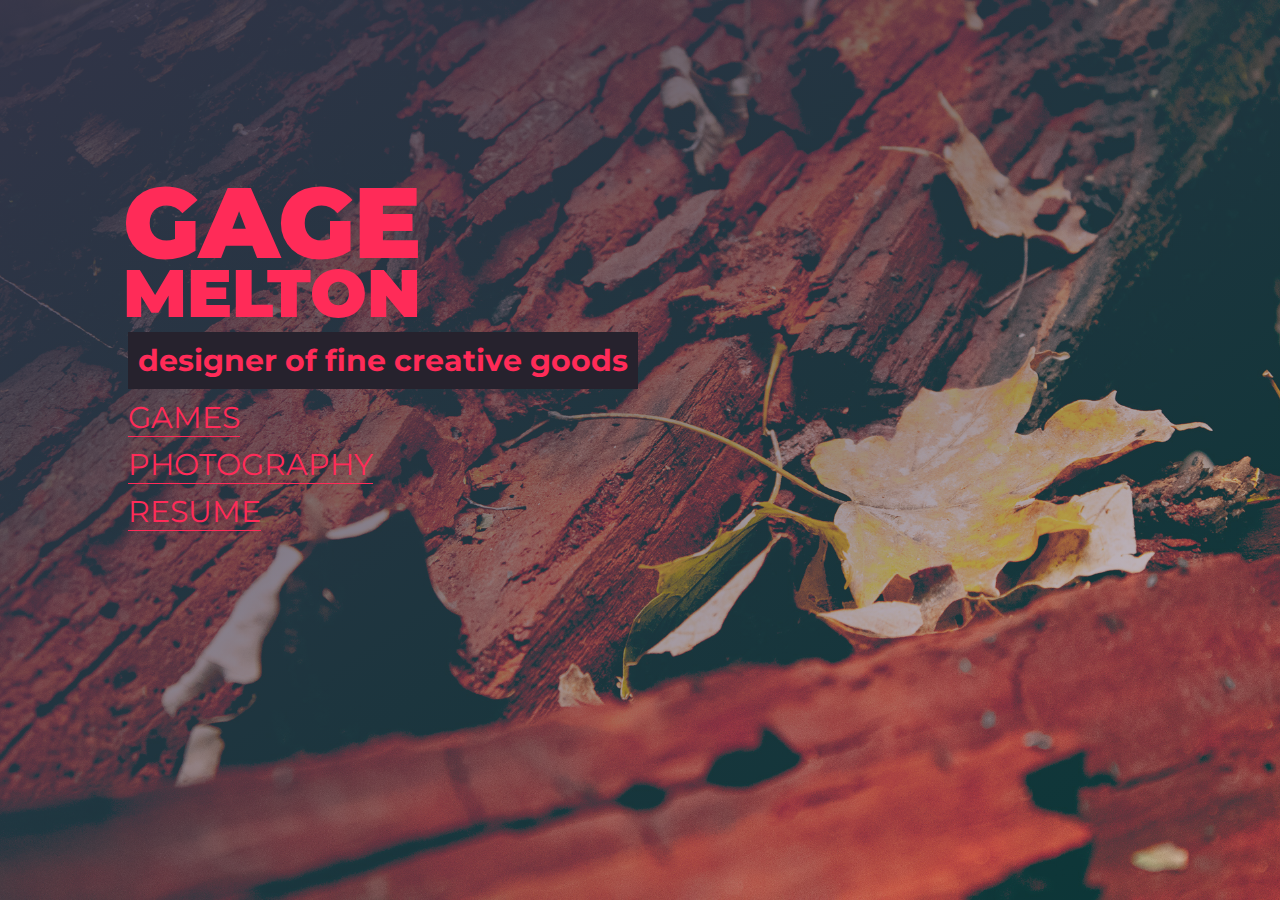
==== index.html @ 1f8d502d "Random background images" ====
<html lang="en">
<head>
  <meta charset="UTF-8">
  <meta name="viewport" content="width=device-width, initial-scale=1, shrink-to-fit=no">

  <title>Gage Melton</title>

  <link rel="stylesheet" href="https://stackpath.bootstrapcdn.com/bootstrap/4.1.3/css/bootstrap.min.css" integrity="sha384-MCw98/SFnGE8fJT3GXwEOngsV7Zt27NXFoaoApmYm81iuXoPkFOJwJ8ERdknLPMO" crossorigin="anonymous">
  <script src="https://code.jquery.com/jquery-3.3.1.slim.min.js" integrity="sha384-q8i/X+965DzO0rT7abK41JStQIAqVgRVzpbzo5smXKp4YfRvH+8abtTE1Pi6jizo" crossorigin="anonymous"></script>
<script src="https://cdnjs.cloudflare.com/ajax/libs/popper.js/1.14.3/umd/popper.min.js" integrity="sha384-ZMP7rVo3mIykV+2+9J3UJ46jBk0WLaUAdn689aCwoqbBJiSnjAK/l8WvCWPIPm49" crossorigin="anonymous"></script>
<script src="https://stackpath.bootstrapcdn.com/bootstrap/4.1.3/js/bootstrap.min.js" integrity="sha384-ChfqqxuZUCnJSK3+MXmPNIyE6ZbWh2IMqE241rYiqJxyMiZ6OW/JmZQ5stwEULTy" crossorigin="anonymous"></script>
<script src="js/main.js"></script>

  <link href="https://fonts.googleapis.com/css?family=Montserrat:300,400,900" rel="stylesheet">
  <link href="https://fonts.googleapis.com/css?family=Cormorant+Garamond:300,400" rel="stylesheet">

  <link rel="stylesheet" href="css/base.css" />
</head>

<body>
  <header>
    <div class="name">
      <div class="first">
        <h1>GAGE</h1>
      </div>
      <div class="last">
        <h1>MELTON</h1>
      </div>
    </div>
    <div class="description">
      <h2>designer of fine creative goods</h2>
    </div>
    <div class="links">
      <div class="link"><a href="https://indiegage.itch.io/" target="_blank">GAMES</a></div>
      <div class="link"><a href="https://www.flickr.com/photos/gagemelton/" target="_blank">PHOTOGRAPHY</a></div>
      <div class="link"><a href="https://www.linkedin.com/in/gage-melton/" target="_blank">RESUME</a></div>
    </div>
  </header>
</body>


</html>
---- css/base.css ----
*, *::before, *::after,
a, a:link, a:hover, a:visited p,
h1, h2, h3, h4, .row, .col {
  margin: 0;
  padding: 0;
  box-sizing: inherit;
}

h1 {
  font-weight: 900;
  line-height: 0.85;
}

html {
  background-color: #fffcf5;
  font-size: 10px;
}

body {
  box-sizing: border-box;
  font-family: "Montserrat", sans-serif;
  font-weight: 400;
  height: 100vh;
  background-color: #26222d;
  color: #ff2b58;
  background-image: linear-gradient(to right bottom, rgba(53, 52, 73, 0.95), rgba(66, 84, 107, 0.15)), url(../images/header5.jpg);
  background-size: cover;
  background-position: top;
}

header {
  padding-left: 10vw;
  padding-top: 20vh;
}
header .name {
  padding-bottom: 1rem;
  margin-left: -0.5rem;
  font-weight: 900;
  line-height: 0.8;
}
header .name .first h1 {
  font-size: 10rem;
  letter-spacing: -0.1rem;
}
header .name .last h1 {
  font-size: 6.7rem;
  letter-spacing: -0.02rem;
}
header .description {
  position: relative;
  display: inline-block;
  padding: 1rem;
  font-weight: 300;
  font-size: 2rem;
  background-color: #26222d;
}
header .links {
  font-size: 3rem;
}
header .links .link {
  padding-top: 1rem;
}
header .links .link a {
  transition: 0.25s;
  text-decoration: none;
  color: #ff2b58;
  border-bottom: 1px solid #ff2b58;
}
header .links .link a:hover {
  background-color: #ff2b58;
  color: #26222d;
  padding: 1rem;
}

/*# sourceMappingURL=base.css.map */
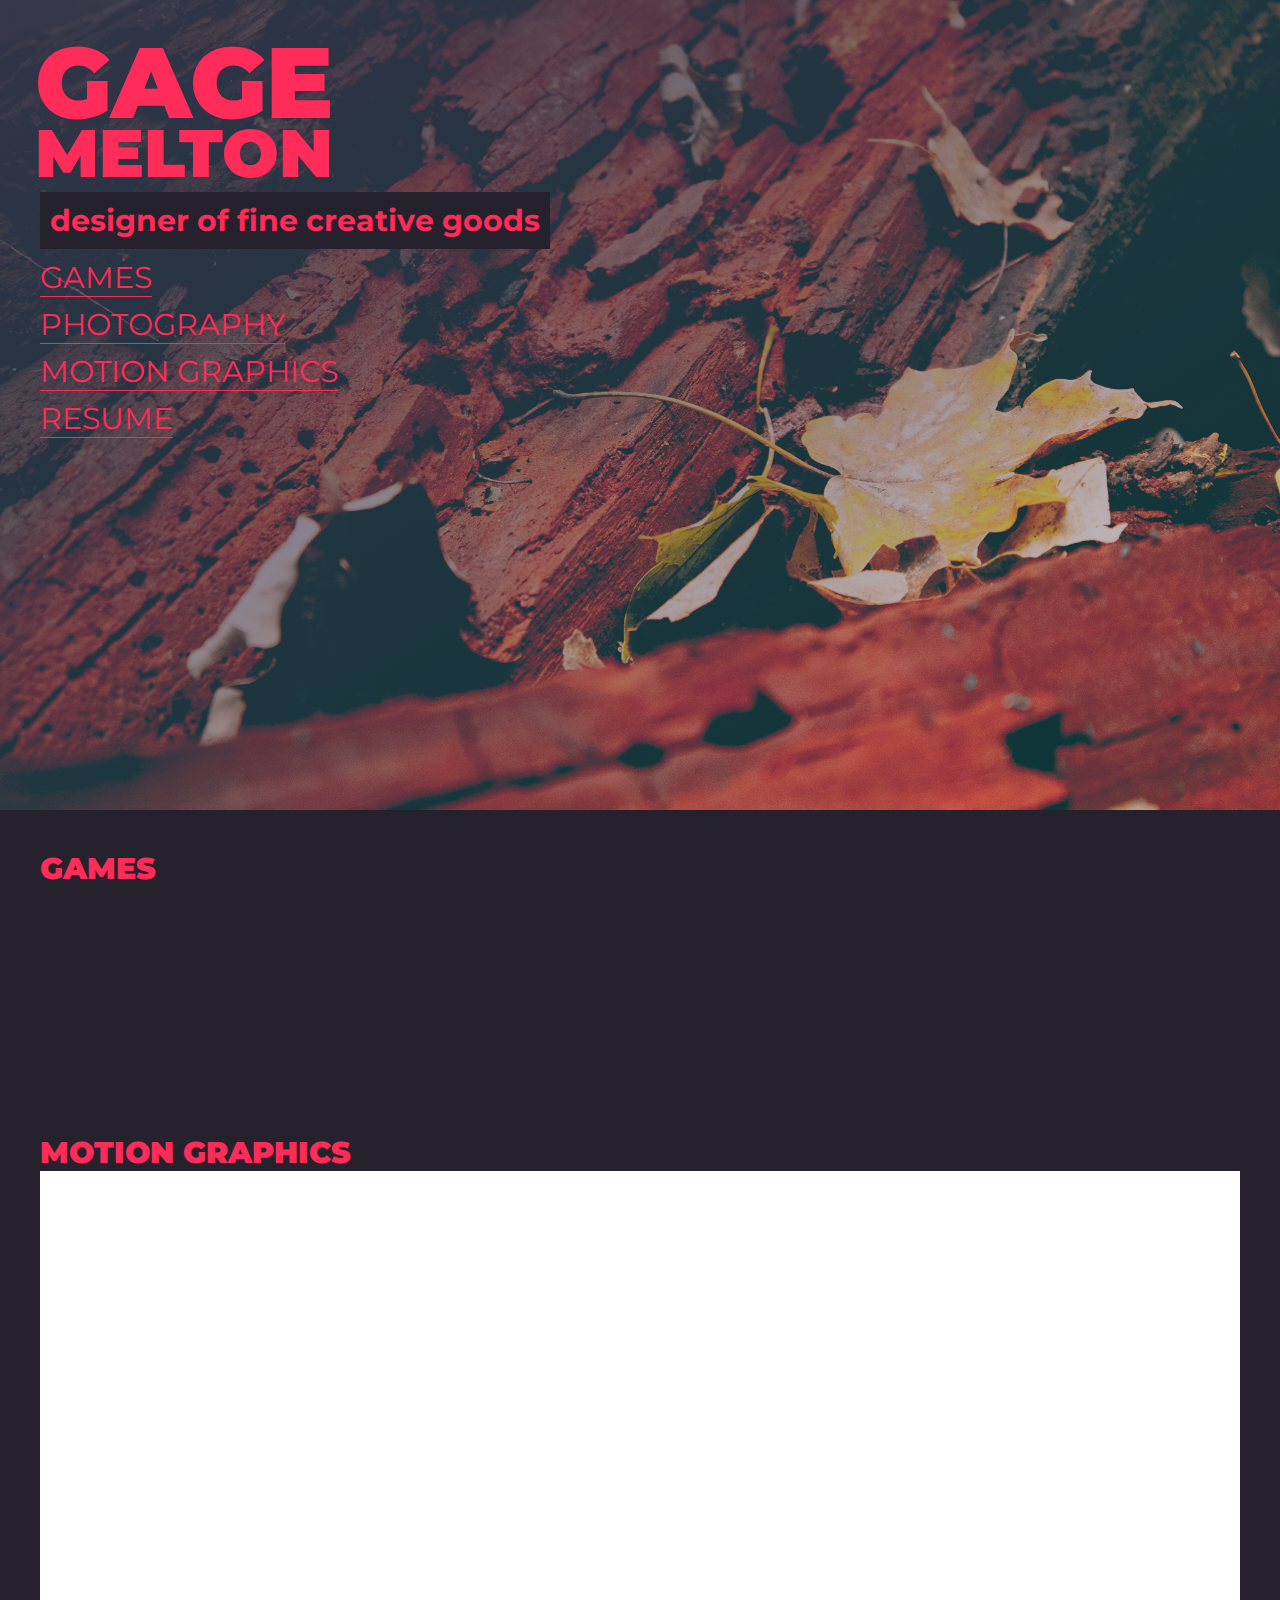
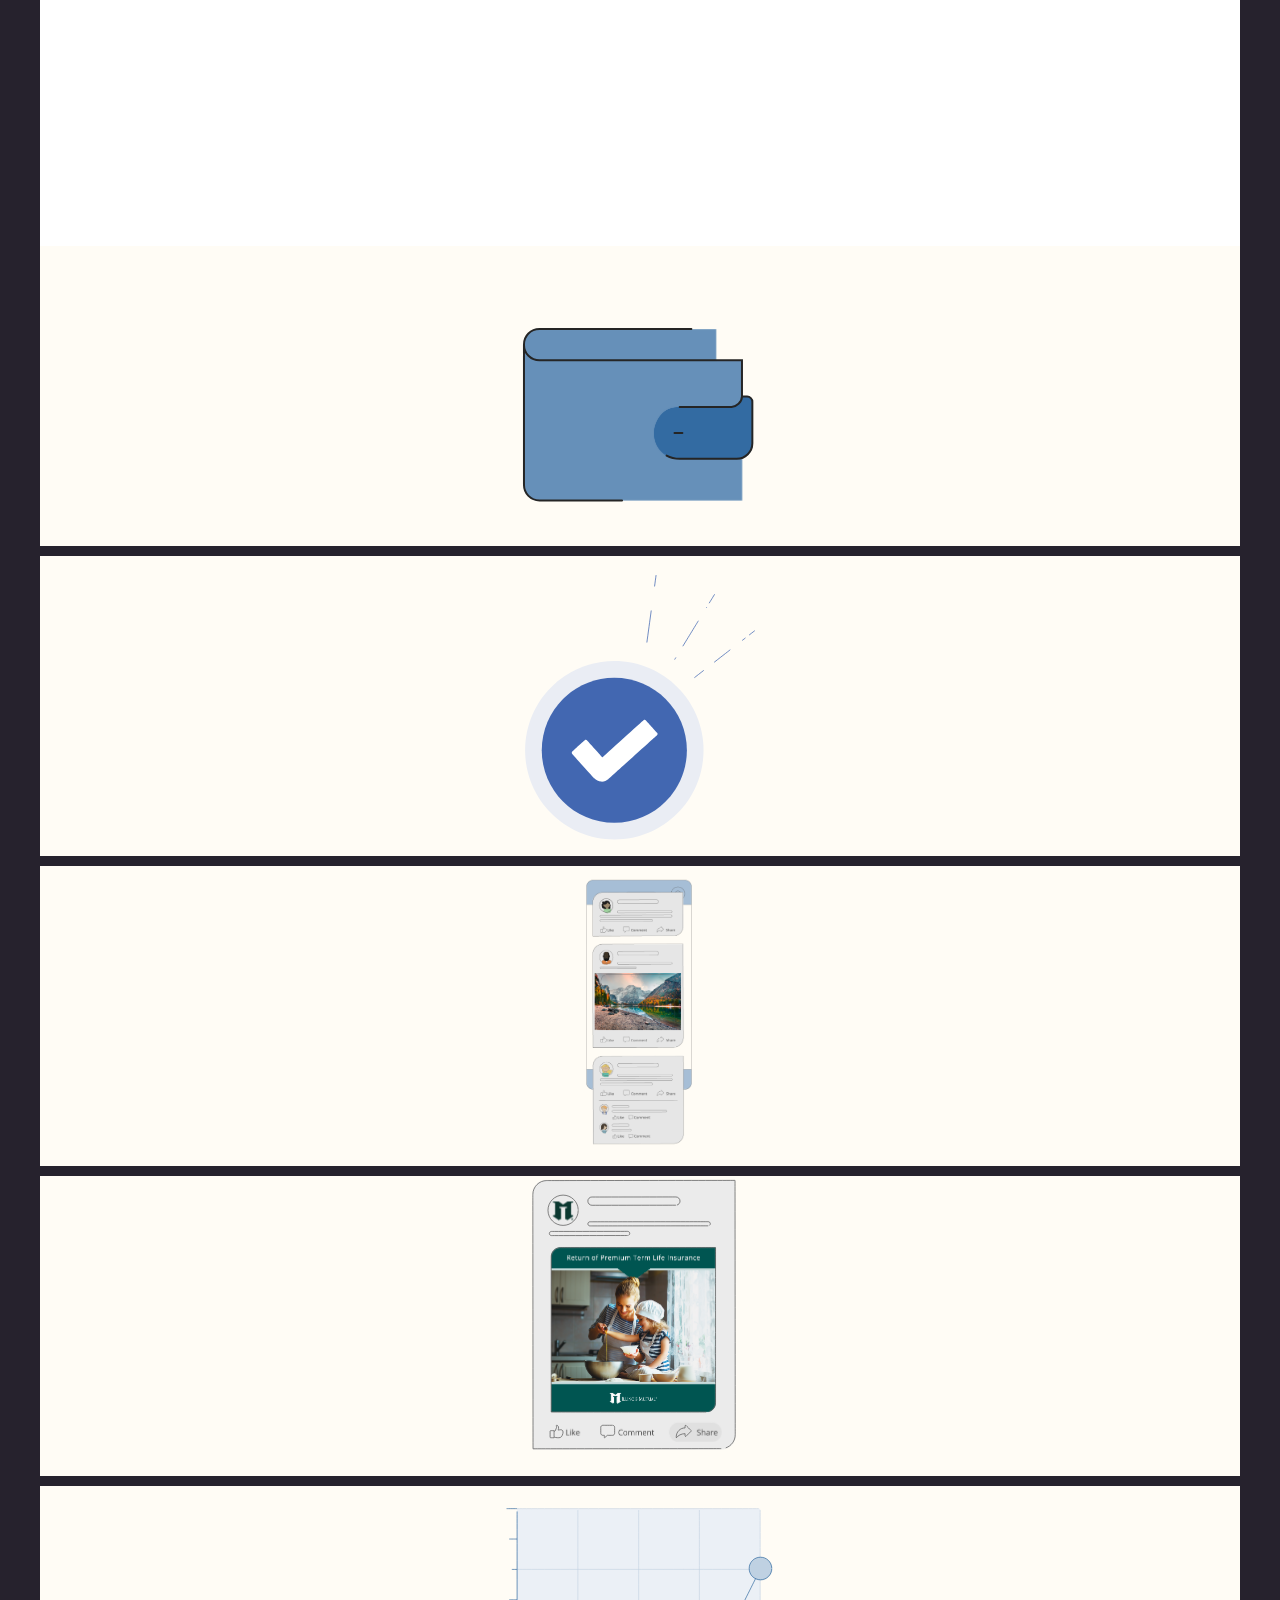
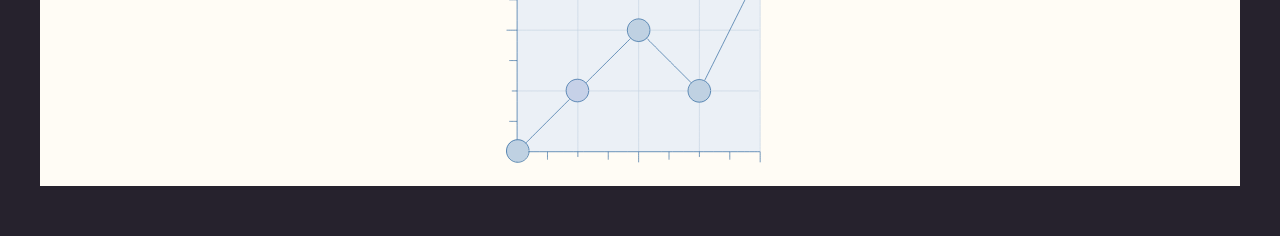
==== commit c324b2dc: "Adding new page sections" ====
--- a/index.html
+++ b/index.html
@@ -7,18 +7,22 @@
 
   <link rel="stylesheet" href="https://stackpath.bootstrapcdn.com/bootstrap/4.1.3/css/bootstrap.min.css" integrity="sha384-MCw98/SFnGE8fJT3GXwEOngsV7Zt27NXFoaoApmYm81iuXoPkFOJwJ8ERdknLPMO" crossorigin="anonymous">
   <script src="https://code.jquery.com/jquery-3.3.1.slim.min.js" integrity="sha384-q8i/X+965DzO0rT7abK41JStQIAqVgRVzpbzo5smXKp4YfRvH+8abtTE1Pi6jizo" crossorigin="anonymous"></script>
-<script src="https://cdnjs.cloudflare.com/ajax/libs/popper.js/1.14.3/umd/popper.min.js" integrity="sha384-ZMP7rVo3mIykV+2+9J3UJ46jBk0WLaUAdn689aCwoqbBJiSnjAK/l8WvCWPIPm49" crossorigin="anonymous"></script>
-<script src="https://stackpath.bootstrapcdn.com/bootstrap/4.1.3/js/bootstrap.min.js" integrity="sha384-ChfqqxuZUCnJSK3+MXmPNIyE6ZbWh2IMqE241rYiqJxyMiZ6OW/JmZQ5stwEULTy" crossorigin="anonymous"></script>
-<script src="js/main.js"></script>
+  <script src="https://cdnjs.cloudflare.com/ajax/libs/popper.js/1.14.3/umd/popper.min.js" integrity="sha384-ZMP7rVo3mIykV+2+9J3UJ46jBk0WLaUAdn689aCwoqbBJiSnjAK/l8WvCWPIPm49" crossorigin="anonymous"></script>
+  <script src="https://stackpath.bootstrapcdn.com/bootstrap/4.1.3/js/bootstrap.min.js" integrity="sha384-ChfqqxuZUCnJSK3+MXmPNIyE6ZbWh2IMqE241rYiqJxyMiZ6OW/JmZQ5stwEULTy" crossorigin="anonymous"></script>
+
+  <script src="js/lottie.min.js"></script>
+  <script src="js/main.js"></script>
 
   <link href="https://fonts.googleapis.com/css?family=Montserrat:300,400,900" rel="stylesheet">
   <link href="https://fonts.googleapis.com/css?family=Cormorant+Garamond:300,400" rel="stylesheet">
 
-  <link rel="stylesheet" href="css/base.css" />
+  <!-- <link rel="stylesheet" href="css/base.css" /> -->
+  <link rel="stylesheet" href="css/main.css" />
 </head>
 
 <body>
-  <header>
+  <!-- HEADER NAV -->
+  <header id="header" class="u-pad-section">
     <div class="name">
       <div class="first">
         <h1>GAGE</h1>
@@ -30,12 +34,46 @@
     <div class="description">
       <h2>designer of fine creative goods</h2>
     </div>
-    <div class="links">
-      <div class="link"><a href="https://indiegage.itch.io/" target="_blank">GAMES</a></div>
-      <div class="link"><a href="https://www.flickr.com/photos/gagemelton/" target="_blank">PHOTOGRAPHY</a></div>
-      <div class="link"><a href="https://www.linkedin.com/in/gage-melton/" target="_blank">RESUME</a></div>
+    <div class="g-nav">
+      <div class="g-nav--link"><a href="https://indiegage.itch.io/" target="_blank">GAMES</a></div>
+      <div class="g-nav--link"><a href="https://www.flickr.com/photos/gagemelton/" target="_blank">PHOTOGRAPHY</a></div>
+      <div class="g-nav--link"><a href="#graphics">Motion Graphics</a></div>
+      <div class="g-nav--link"><a href="https://www.linkedin.com/in/gage-melton/" target="_blank">RESUME</a></div>
     </div>
   </header>
+
+  <div class="u-pad-section games">
+    <div id="graphics col-xs-12" class="section-header">Games</div>
+    <div class="row">
+      <div class="game">
+        <iframe frameborder="0" src="https://itch.io/embed/83205" width="552" height="167"></iframe>
+      </div>
+    </div>
+  </div>
+
+  <div class="u-pad-section graphics">
+    <div id="graphics col-xs-12" class="section-header">Motion Graphics</div>
+    <div class="row">
+      <div class="col-xs-12 col-md-3 graphics--items video-confetti">
+        <video loop autoplay style="width:100%"><source src="images/confetti.mp4" type="video/mp4"></video>
+      </div>
+      <div class="col-xs-12 col-md-3 graphics--items">
+        <div class="lottieAnim" id="walletAnim"></div>
+      </div>
+      <div class="col-xs-12 col-md-3 graphics--items">
+        <div class="lottieAnim" id="verifiedAnim"></div>
+      </div>
+      <div class="col-xs-12 col-md-3 graphics--items">
+        <div class="lottieAnim" id="scrollingAnim"></div>
+      </div>
+      <div class="col-xs-12 col-md-3 graphics--items">
+        <div class="lottieAnim" id="shareAnim"></div>
+      </div>
+      <div class="col-xs-12 col-md-3 graphics--items">
+        <div class="lottieAnim" id="graphAnim"></div>
+      </div>
+    </div>
+  </div>
 </body>
 
 
--- a/css/base.css
+++ b/css/base.css
@@ -54,19 +54,19 @@
   font-size: 2rem;
   background-color: #26222d;
 }
-header .links {
+header .nav {
   font-size: 3rem;
 }
-header .links .link {
+header .nav .link {
   padding-top: 1rem;
 }
-header .links .link a {
+header .nav .link a {
   transition: 0.25s;
   text-decoration: none;
   color: #ff2b58;
   border-bottom: 1px solid #ff2b58;
 }
-header .links .link a:hover {
+header .nav .link a:hover {
   background-color: #ff2b58;
   color: #26222d;
   padding: 1rem;
--- a/css/main.css
+++ b/css/main.css
@@ -0,0 +1,74 @@
+.u-pad-section {
+  padding: 4rem; }
+
+*, *::before, *::after,
+a, a:link, a:hover, a:visited p,
+h1, h2, h3, h4, .row, .col {
+  margin: 0;
+  padding: 0;
+  box-sizing: inherit; }
+
+h1 {
+  font-weight: 900;
+  line-height: 0.85; }
+
+html {
+  font-size: 10px; }
+
+body {
+  box-sizing: border-box;
+  font-family: "Montserrat", sans-serif;
+  font-weight: 400;
+  background-color: #26222d;
+  color: #ff2b58; }
+
+.section-header {
+  font-weight: 900;
+  font-size: 3rem;
+  text-transform: uppercase; }
+
+header {
+  background-size: cover;
+  background-position: top;
+  overflow: hidden;
+  height: 90vh; }
+  header .name {
+    padding-bottom: 1rem;
+    margin-left: -0.5rem;
+    font-weight: 900;
+    line-height: 0.8; }
+    header .name .first h1 {
+      font-size: 10rem;
+      letter-spacing: -0.1rem; }
+    header .name .last h1 {
+      font-size: 6.7rem;
+      letter-spacing: -0.02rem; }
+  header .description {
+    position: relative;
+    display: inline-block;
+    padding: 1rem;
+    font-weight: 300;
+    font-size: 2rem;
+    background-color: #26222d; }
+  header .g-nav {
+    font-size: 3rem; }
+    header .g-nav--link {
+      padding-top: 1rem;
+      display: block; }
+      header .g-nav--link a {
+        text-transform: uppercase;
+        transition: 0.25s;
+        text-decoration: none;
+        color: #ff2b58;
+        border-bottom: 1px solid #ff2b58; }
+        header .g-nav--link a:hover {
+          background-color: #ff2b58;
+          color: #26222d;
+          padding: 1rem; }
+
+.lottieAnim {
+  height: 300px;
+  background-color: #fffcf5;
+  margin-bottom: 10px; }
+
+/*# sourceMappingURL=main.css.map */
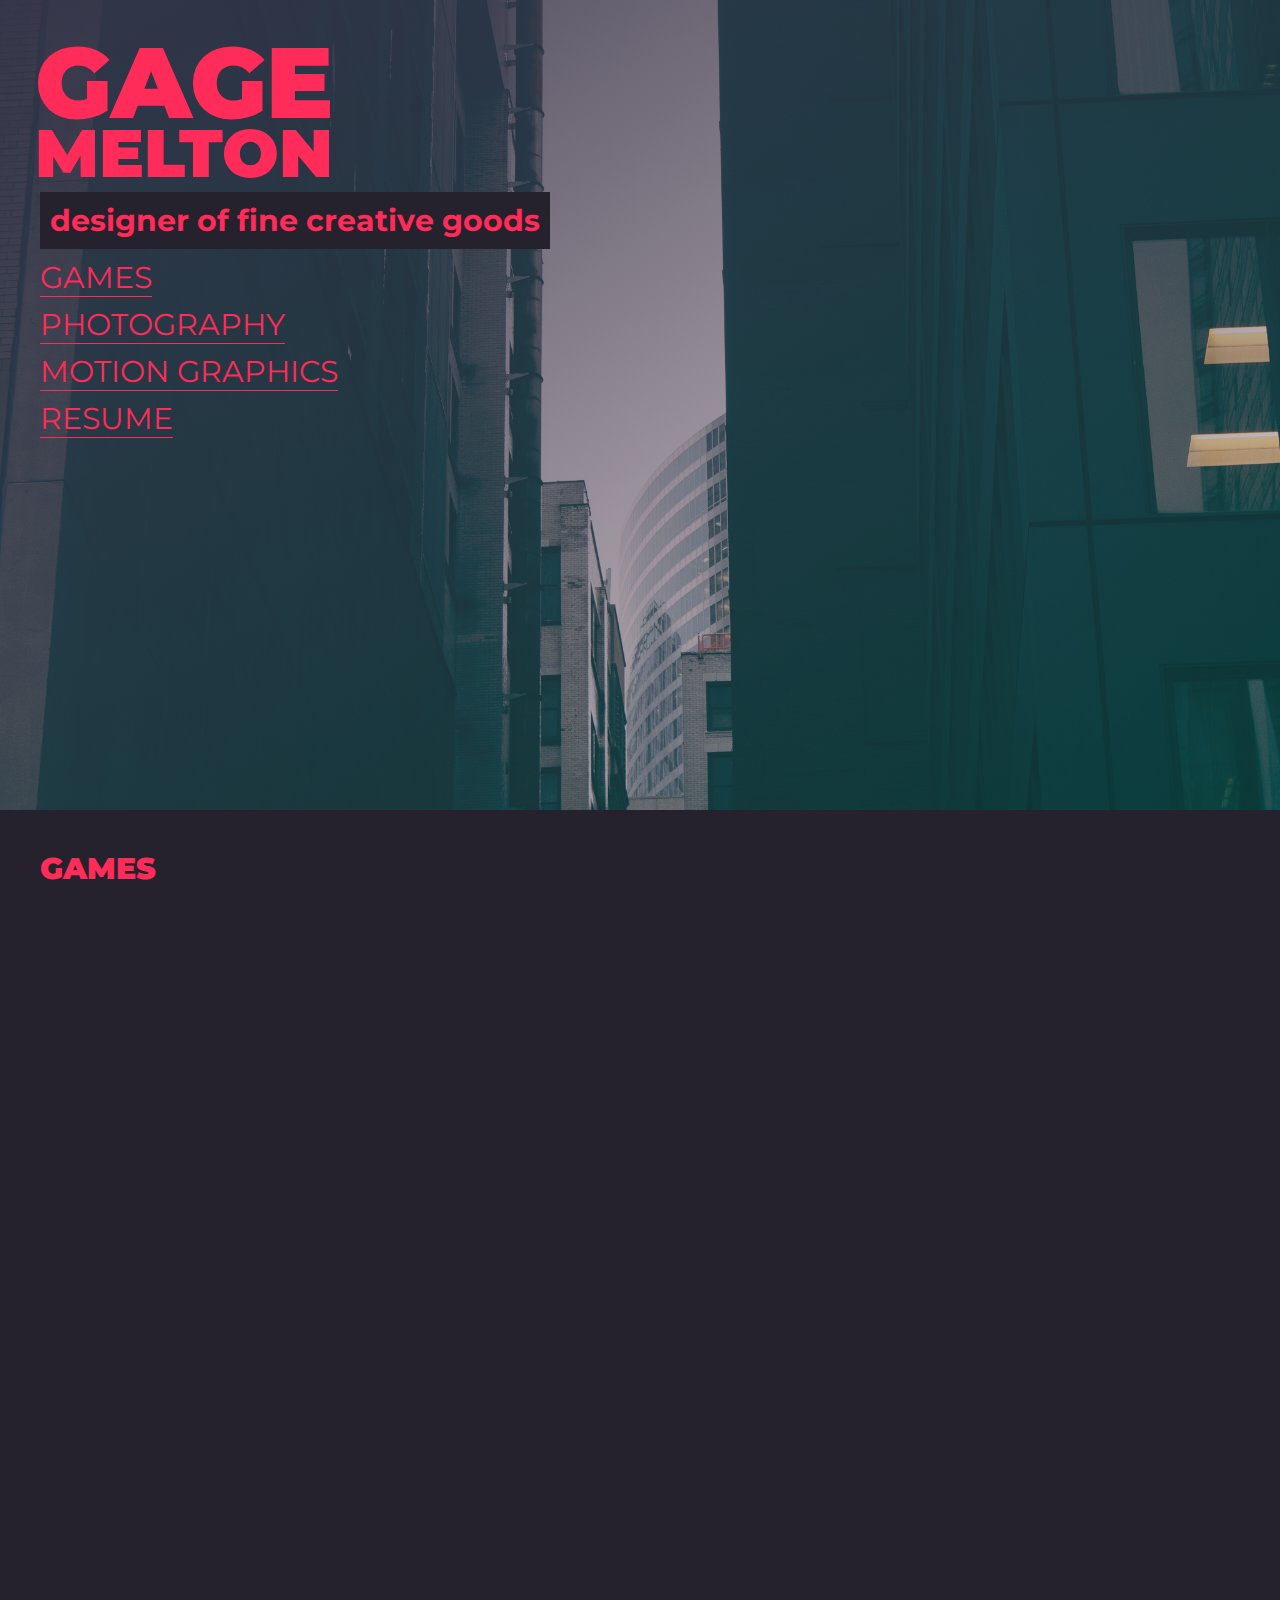
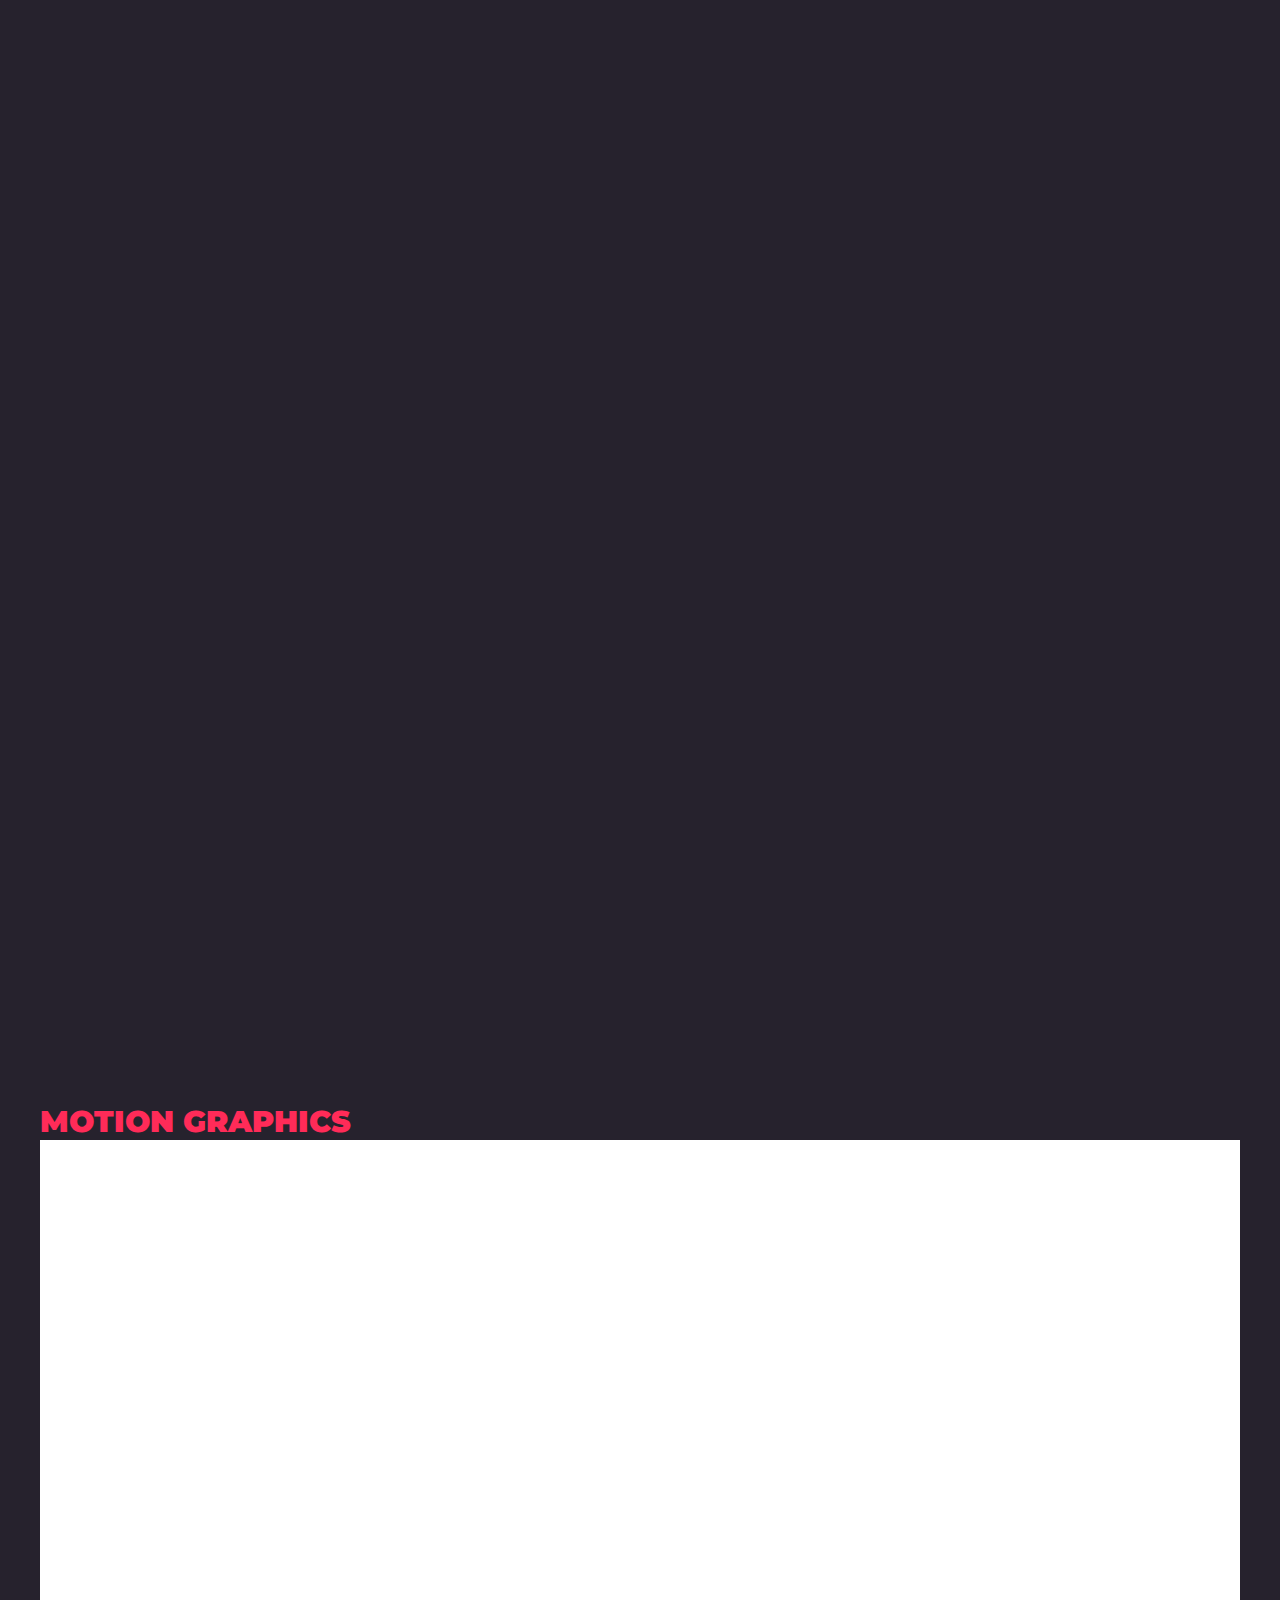
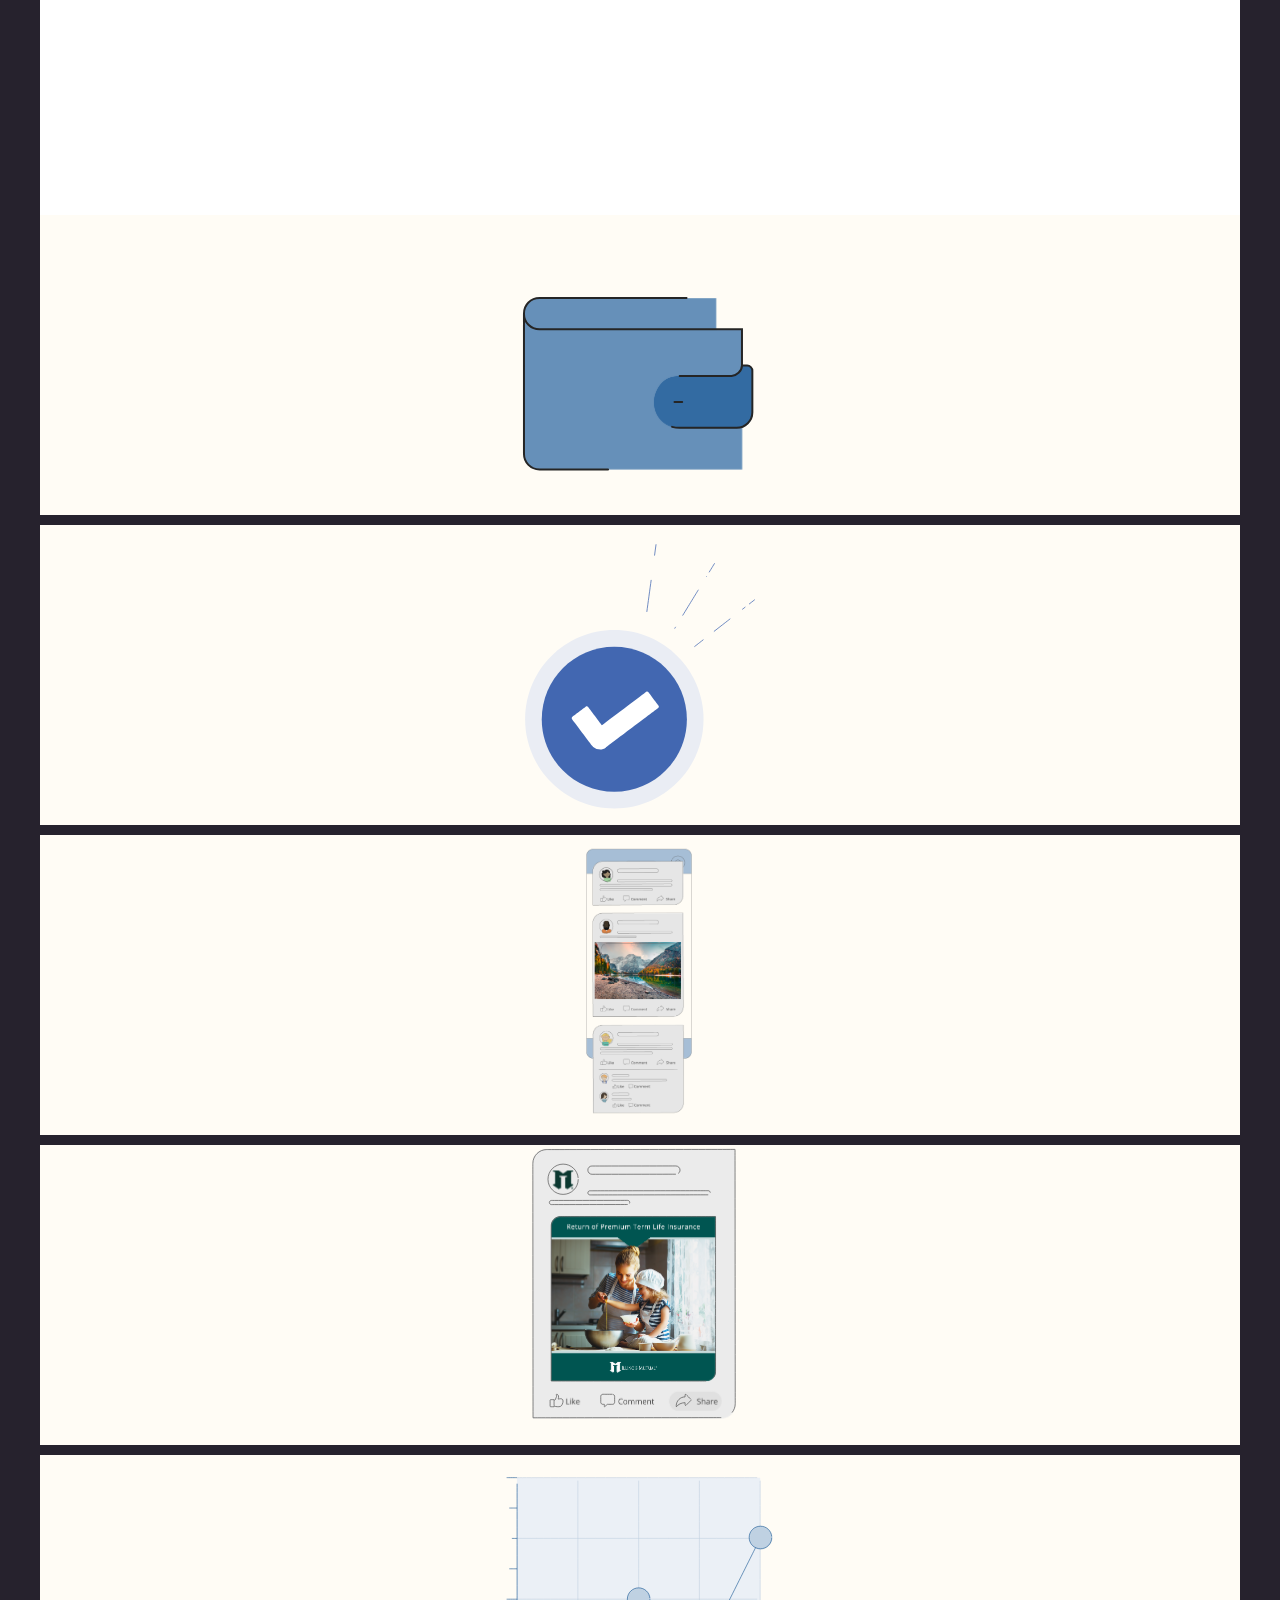
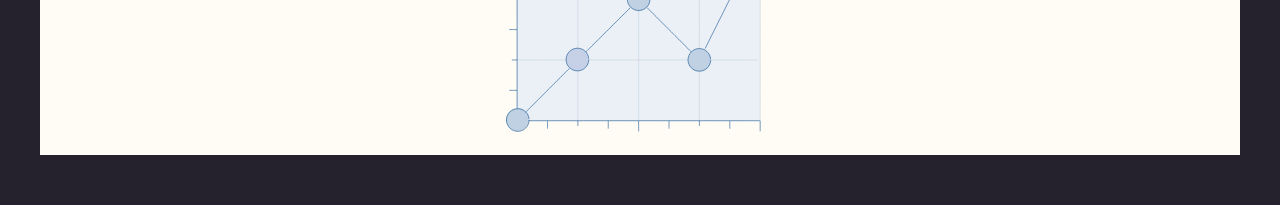
==== commit d69bbbd4: "added all games" ====
--- a/index.html
+++ b/index.html
@@ -35,7 +35,7 @@
       <h2>designer of fine creative goods</h2>
     </div>
     <div class="g-nav">
-      <div class="g-nav--link"><a href="https://indiegage.itch.io/" target="_blank">GAMES</a></div>
+      <div class="g-nav--link"><a href="#games">GAMES</a></div>
       <div class="g-nav--link"><a href="https://www.flickr.com/photos/gagemelton/" target="_blank">PHOTOGRAPHY</a></div>
       <div class="g-nav--link"><a href="#graphics">Motion Graphics</a></div>
       <div class="g-nav--link"><a href="https://www.linkedin.com/in/gage-melton/" target="_blank">RESUME</a></div>
@@ -43,16 +43,45 @@
   </header>
 
   <div class="u-pad-section games">
-    <div id="graphics col-xs-12" class="section-header">Games</div>
+    <div id="games" class="col-xs-12 section-header">Games</div>
     <div class="row">
-      <div class="game">
-        <iframe frameborder="0" src="https://itch.io/embed/83205" width="552" height="167"></iframe>
+      <!-- Color Cannons+ -->
+      <div class="game u-margin-bottom col-xs-12 col-md-6">
+        <iframe frameborder="0" src="https://itch.io/embed/302847?linkback=true&amp;bg_color=26222d&amp;fg_color=fffcf5&amp;link_color=ff2b58&amp;border_color=ff2b58" width="552" height="167"></iframe>
+      </div>
+      <!-- Starcats -->
+      <div class="game u-margin-bottom col-xs-12 col-md-6">
+        <iframe frameborder="0" src="https://itch.io/embed/181246?linkback=true&amp;bg_color=26222d&amp;fg_color=fffcf5&amp;link_color=ff2b58&amp;border_color=ff2b58" width="552" height="167"></iframe>
+      </div>
+      <!-- Otoph -->
+      <div class="game u-margin-bottom col-xs-12 col-md-6">
+        <iframe frameborder="0" src="https://itch.io/embed/301160?linkback=true&amp;bg_color=26222d&amp;fg_color=fffcf5&amp;link_color=ff2b58&amp;border_color=ff2b58" width="552" height="167"></iframe>
+      </div>
+      <!-- Nongon -->
+      <div class="game u-margin-bottom col-xs-12 col-md-6">
+        <iframe frameborder="0" src="https://itch.io/embed/79220?linkback=true&amp;bg_color=26222d&amp;fg_color=fffcf5&amp;link_color=ff2b58&amp;border_color=ff2b58" width="552" height="167"></iframe>
+      </div>
+      <!-- End Transmission -->
+      <div class="game u-margin-bottom col-xs-12 col-md-6">
+        <iframe frameborder="0" src="https://itch.io/embed/218617?linkback=true&amp;bg_color=26222d&amp;fg_color=fffcf5&amp;link_color=ff2b58&amp;border_color=ff2b58" width="552" height="167"></iframe>
+      </div>
+      <!-- RITMOJ -->
+      <div class="game u-margin-bottom col-xs-12 col-md-6">
+        <iframe frameborder="0" src="https://itch.io/embed/113267?linkback=true&amp;bg_color=26222d&amp;fg_color=fffcf5&amp;link_color=ff2b58&amp;border_color=ff2b58" width="552" height="167"></iframe>
+      </div>
+      <!-- AGUARS -->
+      <div class="game u-margin-bottom col-xs-12 col-md-6">
+        <iframe frameborder="0" src="https://itch.io/embed/83205?linkback=true&amp;bg_color=26222d&amp;fg_color=fffcf5&amp;link_color=ff2b58&amp;border_color=ff2b58" width="552" height="167"></iframe>
+      </div>
+      <!-- Color Cannons -->
+      <div class="game u-margin-bottom col-xs-12 col-md-6">
+        <iframe frameborder="0" src="https://itch.io/embed/115526?linkback=true&amp;bg_color=26222d&amp;fg_color=fffcf5&amp;link_color=ff2b58&amp;border_color=ff2b58" width="552" height="167"></iframe>
       </div>
     </div>
   </div>
 
   <div class="u-pad-section graphics">
-    <div id="graphics col-xs-12" class="section-header">Motion Graphics</div>
+    <div id="graphics" class="section-header col-xs-12">Motion Graphics</div>
     <div class="row">
       <div class="col-xs-12 col-md-3 graphics--items video-confetti">
         <video loop autoplay style="width:100%"><source src="images/confetti.mp4" type="video/mp4"></video>
--- a/css/main.css
+++ b/css/main.css
@@ -1,5 +1,8 @@
 .u-pad-section {
   padding: 4rem; }
+
+.u-margin-bottom {
+  margin-bottom: 50px; }
 
 *, *::before, *::after,
 a, a:link, a:hover, a:visited p,
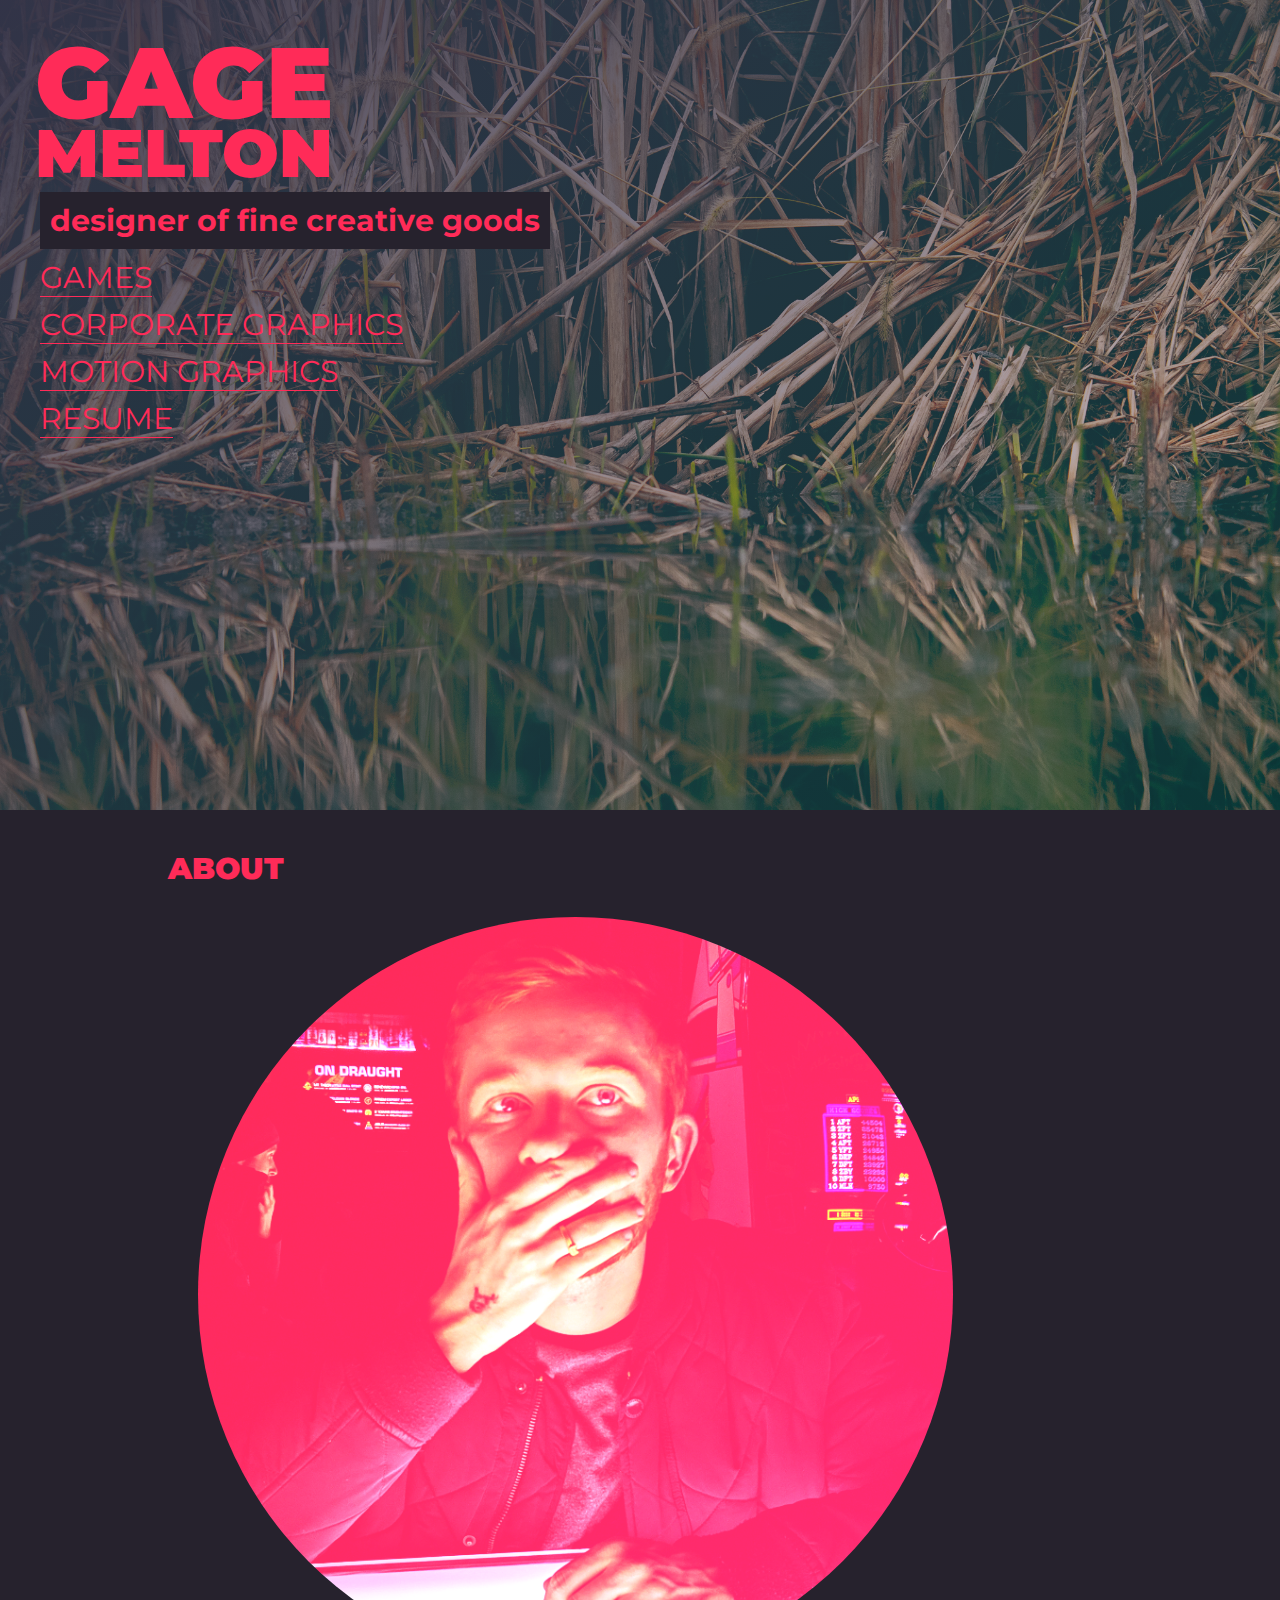
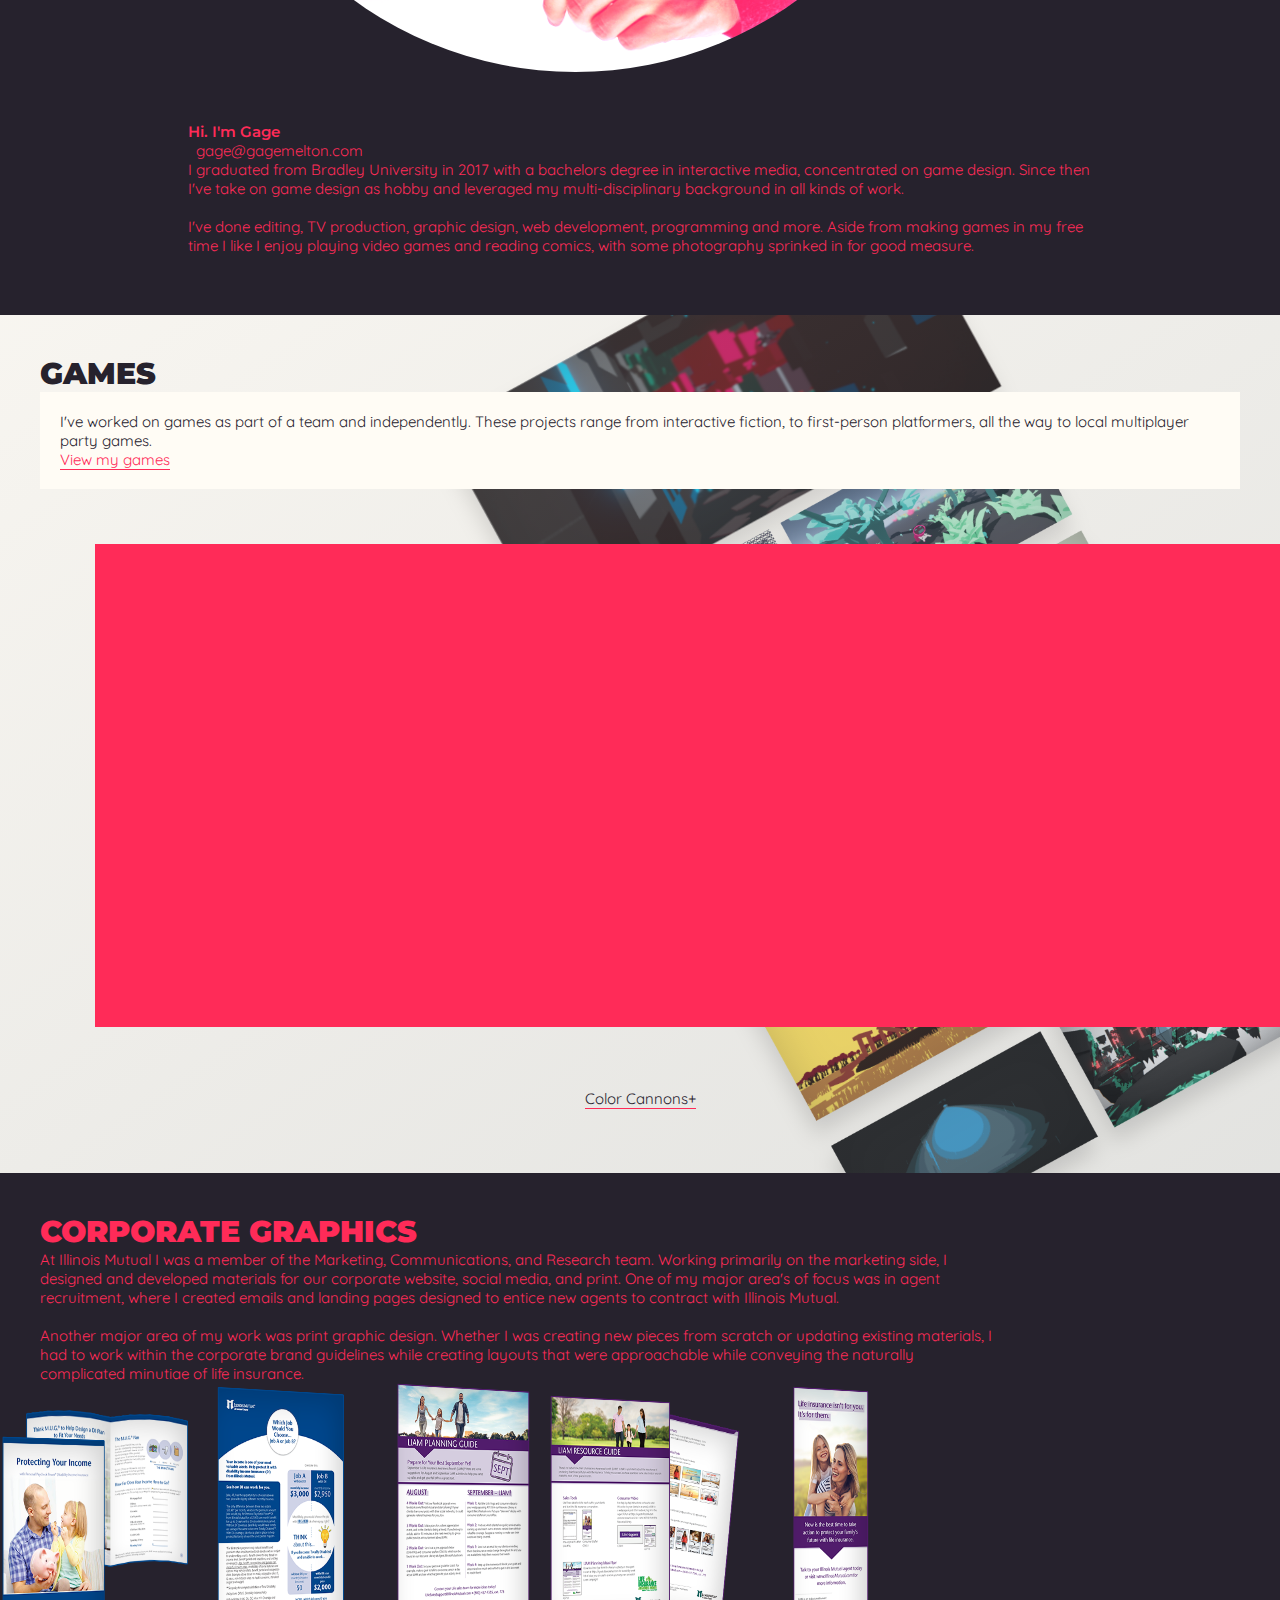
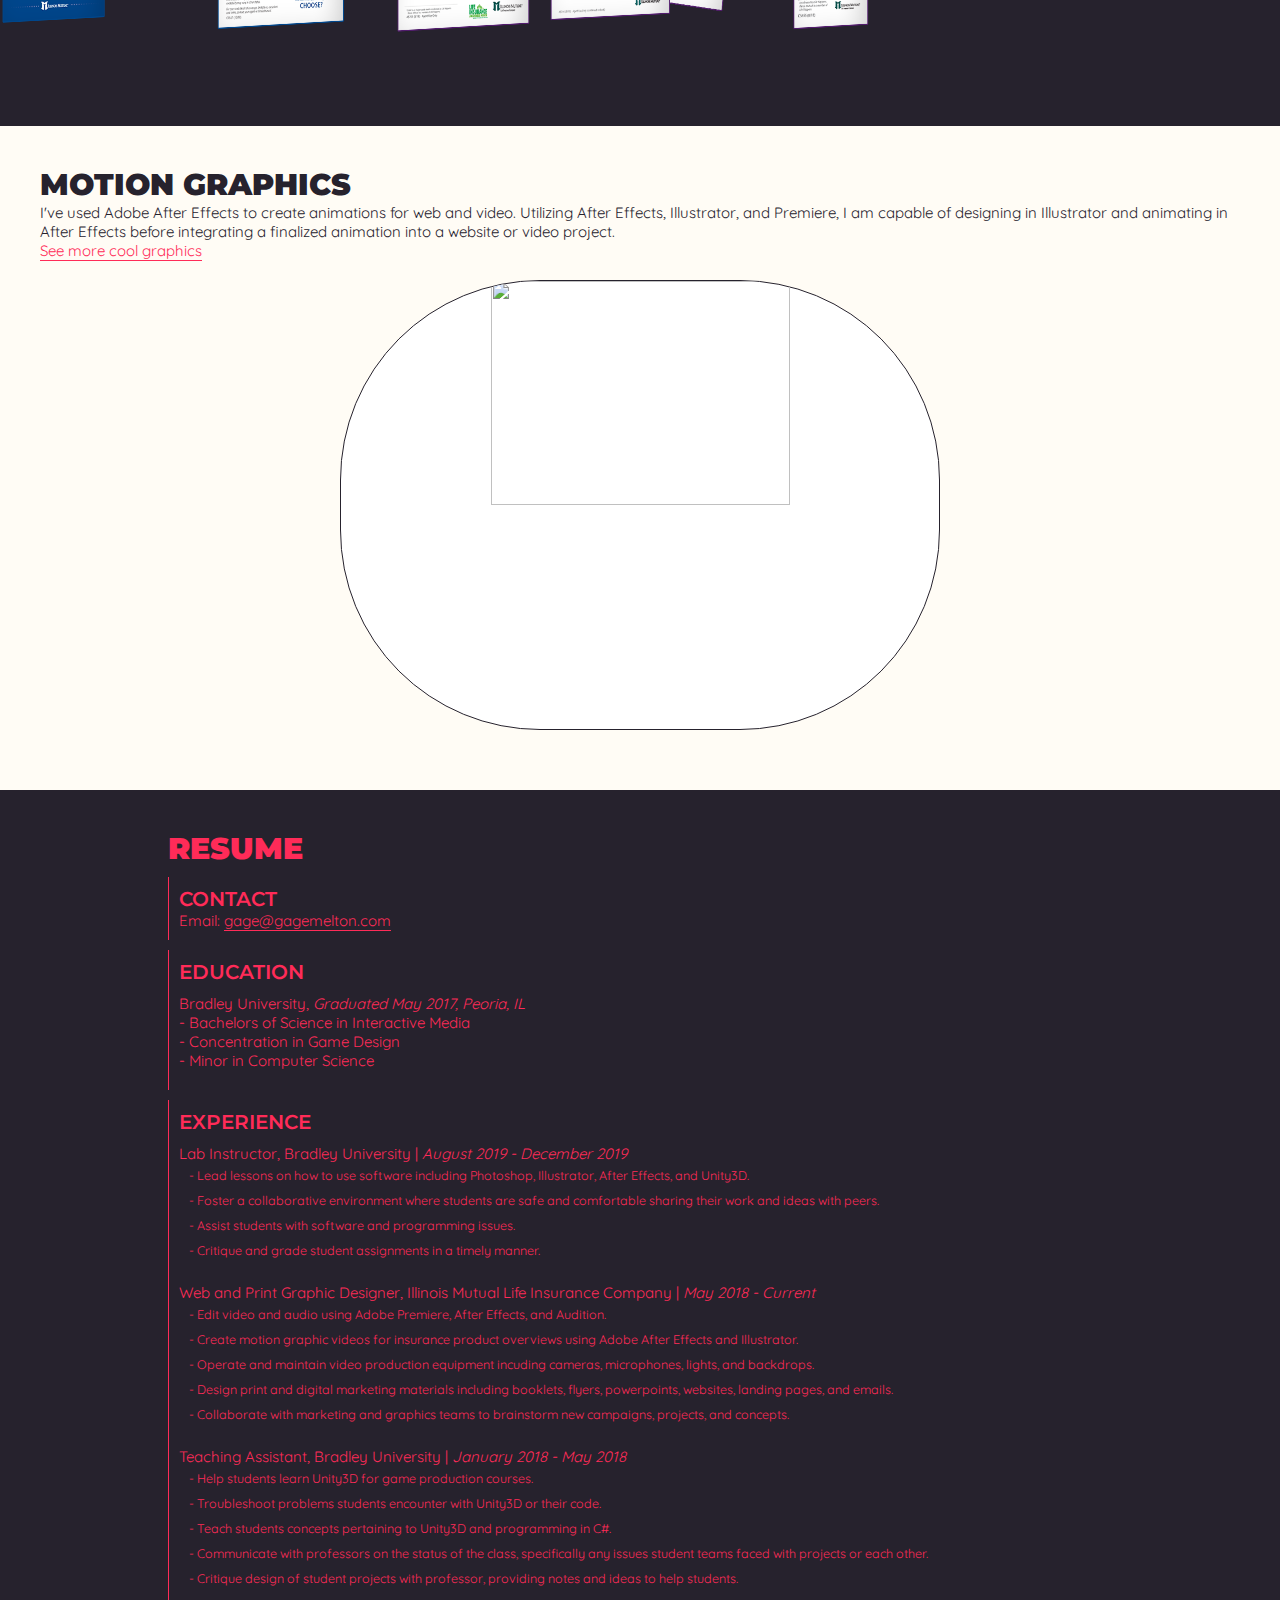
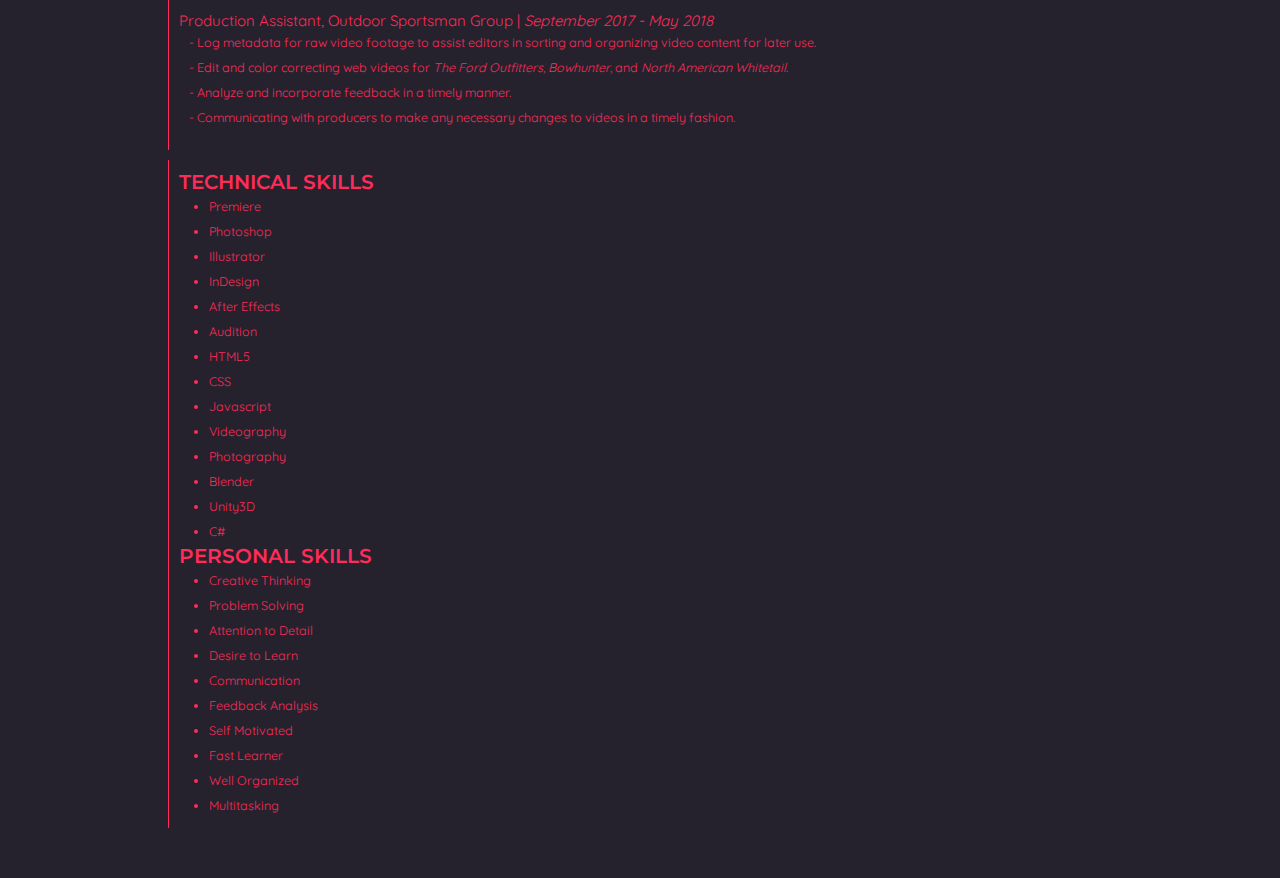
==== commit 3395dcda: "Big ol update wit all da shite" ====
--- a/index.html
+++ b/index.html
@@ -9,12 +9,13 @@
   <script src="https://code.jquery.com/jquery-3.3.1.slim.min.js" integrity="sha384-q8i/X+965DzO0rT7abK41JStQIAqVgRVzpbzo5smXKp4YfRvH+8abtTE1Pi6jizo" crossorigin="anonymous"></script>
   <script src="https://cdnjs.cloudflare.com/ajax/libs/popper.js/1.14.3/umd/popper.min.js" integrity="sha384-ZMP7rVo3mIykV+2+9J3UJ46jBk0WLaUAdn689aCwoqbBJiSnjAK/l8WvCWPIPm49" crossorigin="anonymous"></script>
   <script src="https://stackpath.bootstrapcdn.com/bootstrap/4.1.3/js/bootstrap.min.js" integrity="sha384-ChfqqxuZUCnJSK3+MXmPNIyE6ZbWh2IMqE241rYiqJxyMiZ6OW/JmZQ5stwEULTy" crossorigin="anonymous"></script>
+  <script src="https://kit.fontawesome.com/c645478df8.js"></script>
 
   <script src="js/lottie.min.js"></script>
   <script src="js/main.js"></script>
 
   <link href="https://fonts.googleapis.com/css?family=Montserrat:300,400,900" rel="stylesheet">
-  <link href="https://fonts.googleapis.com/css?family=Cormorant+Garamond:300,400" rel="stylesheet">
+  <link href="https://fonts.googleapis.com/css?family=Quicksand:500&display=swap" rel="stylesheet">
 
   <!-- <link rel="stylesheet" href="css/base.css" /> -->
   <link rel="stylesheet" href="css/main.css" />
@@ -36,72 +37,297 @@
     </div>
     <div class="g-nav">
       <div class="g-nav--link"><a href="#games">GAMES</a></div>
-      <div class="g-nav--link"><a href="https://www.flickr.com/photos/gagemelton/" target="_blank">PHOTOGRAPHY</a></div>
+      <div class="g-nav--link"><a href="#corporateGraphics">Corporate Graphics</a></div>
       <div class="g-nav--link"><a href="#graphics">Motion Graphics</a></div>
-      <div class="g-nav--link"><a href="https://www.linkedin.com/in/gage-melton/" target="_blank">RESUME</a></div>
+      <div class="g-nav--link"><a href="#resume">RESUME</a></div>
     </div>
   </header>
-
+  <div class="u-pad-section about">
+    <div class="section-header">About</div>
+    <div class="row">
+      <div class="col-sm-4">
+        <img src="images/headshot.png" class="about--headshot" alt="" />
+      </div>
+      <div class="col-sm-8">
+        <div class="about--details">
+          <p class="about--details__callout">
+            Hi. I'm Gage
+          </p>
+          <p>
+
+            <span class="fas fa-envelope">&nbsp;&nbsp;</span>gage@gagemelton.com
+          </p>
+          <p>
+            I graduated from Bradley University in 2017 with a bachelors degree in interactive media, concentrated on game design. Since then I've take on game design as hobby and leveraged my multi-disciplinary background in all kinds of work.
+            <br /><br />I've done editing, TV production, graphic design, web development, programming and more. Aside from making games in my free time I like I enjoy playing video games and reading comics, with some photography sprinked in for good measure.
+
+          </p>
+        </div>
+      </div>
+      <div class="col-sm-6"></div>
+    </div>
+  </div>
   <div class="u-pad-section games">
-    <div id="games" class="col-xs-12 section-header">Games</div>
+
+    <div class="section-header">Games</div>
+    <div class="col-md-6 games--body">
+      <div class="u-bg-white u-pad-20">
+        <p>
+          I've worked on games as part of a team and independently. These projects range from interactive fiction, to first-person platformers, all the way to local multiplayer party games.
+        </p>
+        <p>
+          <a class="link" href="https://indiegage.itch.io/" target="_blank">View my games</a>
+        </p>
+      </div>
+      <div class="d-none d-md-inline-flex games_feature row">
+        <div class="games_feature--offsetbg"></div>
+        <div class="d-md-none d-lg-block col-md-6 col-lg-4 games_feature--game">
+          <iframe frameborder="0" src="https://itch.io/embed/113267?linkback=true&amp;border_width=0&amp;bg_color=fffcf5&amp;fg_color=ffffff&amp;link_color=ff2b58&amp;border_color=c8c8c8" width="206" height="165"></iframe>
+          <p class="games_feature--title">
+            <a class="" href="https://indiegage.itch.io/rain-in-the-month-of-january">Rain in the Month of January</a>
+          </p>
+        </div>
+        <div class="col-lg-6 col-xl-4  games_feature--game">
+          <iframe frameborder="0" src="https://itch.io/embed/79220?linkback=true&amp;border_width=0&amp;bg_color=fffcf5&amp;fg_color=ffffff&amp;link_color=ff2945&amp;border_color=414141" width="208" height="167"></iframe>
+          <p class="games_feature--title">
+            <a class="" href="https://indiegage.itch.io/nongon">Nongon</a>
+          </p>
+        </div>
+        <div class="col-lg-6 col-xl-4  games_feature--game">
+          <iframe frameborder="0" src="https://itch.io/embed/302847?border_width=0&amp;bg_color=fffcf5&amp;fg_color=56f2fe&amp;link_color=ff2b58&amp;border_color=515151" width="206" height="165"></iframe>
+          <p class="games_feature--title">
+            <a class="" href="https://symptomatic.itch.io/color-cannons">Color Cannons+</a>
+          </p>
+        </div>
+      </div>
+    </div>
+  </div>
+
+  <div class="u-pad-section corporate-graphics">
+
     <div class="row">
-      <!-- Color Cannons+ -->
-      <div class="game u-margin-bottom col-xs-12 col-md-6">
-        <iframe frameborder="0" src="https://itch.io/embed/302847?linkback=true&amp;bg_color=26222d&amp;fg_color=fffcf5&amp;link_color=ff2b58&amp;border_color=ff2b58" width="552" height="167"></iframe>
-      </div>
-      <!-- Starcats -->
-      <div class="game u-margin-bottom col-xs-12 col-md-6">
-        <iframe frameborder="0" src="https://itch.io/embed/181246?linkback=true&amp;bg_color=26222d&amp;fg_color=fffcf5&amp;link_color=ff2b58&amp;border_color=ff2b58" width="552" height="167"></iframe>
-      </div>
-      <!-- Otoph -->
-      <div class="game u-margin-bottom col-xs-12 col-md-6">
-        <iframe frameborder="0" src="https://itch.io/embed/301160?linkback=true&amp;bg_color=26222d&amp;fg_color=fffcf5&amp;link_color=ff2b58&amp;border_color=ff2b58" width="552" height="167"></iframe>
-      </div>
-      <!-- Nongon -->
-      <div class="game u-margin-bottom col-xs-12 col-md-6">
-        <iframe frameborder="0" src="https://itch.io/embed/79220?linkback=true&amp;bg_color=26222d&amp;fg_color=fffcf5&amp;link_color=ff2b58&amp;border_color=ff2b58" width="552" height="167"></iframe>
-      </div>
-      <!-- End Transmission -->
-      <div class="game u-margin-bottom col-xs-12 col-md-6">
-        <iframe frameborder="0" src="https://itch.io/embed/218617?linkback=true&amp;bg_color=26222d&amp;fg_color=fffcf5&amp;link_color=ff2b58&amp;border_color=ff2b58" width="552" height="167"></iframe>
-      </div>
-      <!-- RITMOJ -->
-      <div class="game u-margin-bottom col-xs-12 col-md-6">
-        <iframe frameborder="0" src="https://itch.io/embed/113267?linkback=true&amp;bg_color=26222d&amp;fg_color=fffcf5&amp;link_color=ff2b58&amp;border_color=ff2b58" width="552" height="167"></iframe>
-      </div>
-      <!-- AGUARS -->
-      <div class="game u-margin-bottom col-xs-12 col-md-6">
-        <iframe frameborder="0" src="https://itch.io/embed/83205?linkback=true&amp;bg_color=26222d&amp;fg_color=fffcf5&amp;link_color=ff2b58&amp;border_color=ff2b58" width="552" height="167"></iframe>
-      </div>
-      <!-- Color Cannons -->
-      <div class="game u-margin-bottom col-xs-12 col-md-6">
-        <iframe frameborder="0" src="https://itch.io/embed/115526?linkback=true&amp;bg_color=26222d&amp;fg_color=fffcf5&amp;link_color=ff2b58&amp;border_color=ff2b58" width="552" height="167"></iframe>
+      <div class="col-md-6">
+        <div id="corporateGraphics" class="section-header ">Corporate Graphics</div>
+        <p style="width:80%">
+          At Illinois Mutual I was a member of the Marketing, Communications, and Research team. Working primarily on the marketing side, I designed and developed materials for our corporate website, social media, and print. One of my major area's of focus was in agent recruitment, where I created emails and landing pages designed to entice new agents to contract with Illinois Mutual.
+          <br/>
+          <br/>
+          Another major area of my work was print graphic design. Whether I was creating new pieces from scratch or updating existing materials, I had to work within the corporate brand guidelines while creating layouts that were approachable while conveying the naturally complicated minutiae of life insurance.
+        </p>
+      </div>
+      <div class="col-md-6">
+        <div class="forms">
+          <div class="forms--container">
+            <img src="forms/DI Guide.png" class="forms--container__body" alt="">
+          </div>
+          <div class="forms--container">
+            <img src="forms/Job A Job B.png" class="forms--container__body" alt="">
+          </div>
+          <div class="forms--container">
+            <img src="forms/LIAM Planning Guide.png" class="forms--container__body" alt="">
+          </div>
+          <div class="forms--container">
+            <img src="forms/LIAM Resource Guide.png" class="forms--container__body" alt="">
+          </div>
+          <div class="forms--container">
+            <img src="forms/LIAM Slip.png" class="forms--container__body" alt="">
+          </div>
+        </div>
       </div>
     </div>
   </div>
 
   <div class="u-pad-section graphics">
-    <div id="graphics" class="section-header col-xs-12">Motion Graphics</div>
+
     <div class="row">
-      <div class="col-xs-12 col-md-3 graphics--items video-confetti">
-        <video loop autoplay style="width:100%"><source src="images/confetti.mp4" type="video/mp4"></video>
-      </div>
-      <div class="col-xs-12 col-md-3 graphics--items">
-        <div class="lottieAnim" id="walletAnim"></div>
-      </div>
-      <div class="col-xs-12 col-md-3 graphics--items">
-        <div class="lottieAnim" id="verifiedAnim"></div>
-      </div>
-      <div class="col-xs-12 col-md-3 graphics--items">
-        <div class="lottieAnim" id="scrollingAnim"></div>
-      </div>
-      <div class="col-xs-12 col-md-3 graphics--items">
-        <div class="lottieAnim" id="shareAnim"></div>
-      </div>
-      <div class="col-xs-12 col-md-3 graphics--items">
-        <div class="lottieAnim" id="graphAnim"></div>
-      </div>
-    </div>
+      <div class="col-md-6">
+        <div id="graphics" class="section-header">Motion Graphics</div>
+        <p>
+          I've used Adobe After Effects to create animations for web and video. Utilizing After Effects, Illustrator, and Premiere, I am capable of designing in Illustrator and animating in After Effects before integrating a finalized animation into a website or video project.
+        </p>
+        <p>
+          <a class="link" href="https://gljmelton.myportfolio.com/illinois-mutual-term-life-insurance-bundle-videos" target="_blank">See more cool graphics</a>
+        </p>
+      </div>
+      <div class="col-md-6 graphics--items">
+        <div class="anim-box">
+          <img class="anim" src="anims/anim-clip.gif" />
+        </div>
+      </div>
+    </div>
+  </div>
+  <div class="u-pad-section resume">
+    <div id="resume" class="section-header">Resume</div>
+      <!-- Contact -->
+      <div class="resume-section">
+        <div class="resume-section--header">Contact</div>
+        <div>
+          <p>
+            Email: <a class="link" href="mailto:gage@gagemelton.com">gage@gagemelton.com</a>
+          </p>
+        </div>
+      </div>
+      <!-- Education -->
+      <div class="resume-section ">
+        <div class=" resume-section--header">Education</div>
+        <div class="job ">
+          <p>
+            Bradley University, <em>Graduated May 2017, Peoria, IL</em><br/>
+            - Bachelors of Science in Interactive Media<br/>
+            - Concentration in Game Design<br/>
+            - Minor in Computer Science
+          </p>
+        </div>
+      </div>
+      <!-- Jobs -->
+      <div class="resume-section ">
+        <div class=" resume-section--header">Experience</div>
+        <div class="job ">
+          <p class="job-title">
+            Lab Instructor, Bradley University  |  <em>August 2019 - December 2019</em>
+          </p>
+          <p class="job-description">
+            - Lead lessons on how to use software including Photoshop, Illustrator, After Effects, and Unity3D.</br>
+            - Foster a collaborative environment where students are safe and comfortable sharing their work and ideas with peers.</br>
+            - Assist students with software and programming issues.</br>
+            - Critique and grade student assignments in a timely manner.
+          </p>
+        </div>
+        <div class="job ">
+          <p class="job-title">
+            Web and Print Graphic Designer, Illinois Mutual Life Insurance Company  |  <em>May 2018 - Current</em>
+          </p>
+          <p class="job-description">
+            - Edit video and audio using Adobe Premiere, After Effects, and Audition.</br>
+            - Create motion graphic videos for insurance product overviews using Adobe After Effects and Illustrator.</br>
+            - Operate and maintain video production equipment incuding cameras, microphones, lights, and backdrops.</br>
+            - Design print and digital marketing materials including booklets, flyers, powerpoints, websites, landing pages, and emails.</br>
+            - Collaborate with marketing and graphics teams to brainstorm new campaigns, projects, and concepts.
+          </p>
+        </div>
+        <div class="job ">
+          <p class="job-title">
+            Teaching Assistant, Bradley University  |  <em>January 2018 - May 2018</em>
+          </p>
+          <p class="job-description">
+            - Help students learn Unity3D for game production courses.</br>
+            - Troubleshoot problems students encounter with Unity3D or their code.</br>
+            - Teach students concepts pertaining to Unity3D and programming in C#.</br>
+            - Communicate with professors on the status of the class, specifically any
+            issues student teams faced with projects or each other.</br>
+            - Critique design of student projects with professor, providing notes and
+            ideas to help students.
+          </p>
+        </div>
+        <div class="job ">
+          <p class="job-title">
+            Production Assistant, Outdoor Sportsman Group  |  <em>September 2017 - May 2018</em>
+          </p>
+          <p class="job-description">
+            - Log metadata for raw video footage to assist editors in sorting and organizing video content for later use.</br>
+            - Edit and color correcting web videos for <em>The Ford Outfitters</em>, <em>Bowhunter</em>,
+            and <em>North American Whitetail</em>.</br>
+            - Analyze and incorporate feedback in a timely manner.</br>
+            - Communicating with producers to make any necessary changes to videos in a timely fashion.
+          </p>
+        </div>
+      </div>
+      <!-- Skills -->
+      <div class="resume-section ">
+        <div class="row">
+          <div class="col-md-6">
+            <div class="resume-section--header">Technical Skills</div>
+            <div class="row">
+              <ul class="job-list col-6">
+                <li>
+                  Premiere
+                </li>
+                <li>
+                  Photoshop
+                </li>
+                <li>
+                  Illustrator
+                </li>
+                <li>
+                  InDesign
+                </li>
+                <li>
+                  After Effects
+                </li>
+                <li>
+                  Audition
+                </li>
+                <li>
+                  HTML5
+                </li>
+
+              </ul>
+              <ul class="job-list col-6">
+                <li>
+                  CSS
+                </li>
+                <li>
+                  Javascript
+                </li>
+                <li>
+                  Videography
+                </li>
+                <li>
+                  Photography
+                </li>
+                <li>
+                  Blender
+                </li>
+                <li>
+                  Unity3D
+                </li>
+                <li>
+                  C#
+                </li>
+              </ul>
+            </div>
+          </div>
+          <div class="col-md-6">
+            <div class="resume-section--header">Personal Skills</div>
+            <div class="row">
+              <ul class="job-list col-6">
+                <li>
+                  Creative Thinking
+                </li>
+                <li>
+                  Problem Solving
+                </li>
+                <li>
+                  Attention to Detail
+                </li>
+                <li>
+                  Desire to Learn
+                </li>
+                <li>
+                  Communication
+                </li>
+              </ul>
+              <ul class="job-list col-6">
+                <li>
+                  Feedback Analysis
+                </li>
+                <li>
+                  Self Motivated
+                </li>
+                <li>
+                  Fast Learner
+                </li>
+                <li>
+                  Well Organized
+                </li>
+                <li>
+                  Multitasking
+                </li>
+              </ul>
+            </div>
+          </div>
+        </div>
+      </div>
   </div>
 </body>
 
--- a/css/main.css
+++ b/css/main.css
@@ -1,12 +1,33 @@
+@charset "UTF-8";
 .u-pad-section {
   padding: 4rem; }
 
 .u-margin-bottom {
   margin-bottom: 50px; }
 
+.videoWrapper {
+  position: relative;
+  padding-bottom: 56.25%;
+  /* 16:9 */
+  padding-top: 25px;
+  height: 0; }
+
+.videoWrapper iframe {
+  position: absolute;
+  top: 0;
+  left: 0;
+  width: 100%;
+  height: 100%; }
+
+.u-bg-white {
+  background-color: #fffcf5; }
+
+.u-pad-20 {
+  padding: 20px; }
+
 *, *::before, *::after,
 a, a:link, a:hover, a:visited p,
-h1, h2, h3, h4, .row, .col {
+h1, h2, h3, h4, .row, .col, div[class*=”col-”] {
   margin: 0;
   padding: 0;
   box-sizing: inherit; }
@@ -18,14 +39,29 @@
 html {
   font-size: 10px; }
 
+p {
+  font-size: 1.5rem; }
+
+.link {
+  transition: 0.25s;
+  text-decoration: none;
+  color: #ff2b58;
+  border-bottom: 1px solid #ff2b58; }
+  .link:hover {
+    text-decoration: none;
+    background-color: #ff2b58;
+    color: #26222d;
+    padding: 1rem; }
+
 body {
   box-sizing: border-box;
-  font-family: "Montserrat", sans-serif;
+  font-family: "Quicksand", sans-serif;
   font-weight: 400;
   background-color: #26222d;
   color: #ff2b58; }
 
 .section-header {
+  font-family: "Montserrat", sans-serif;
   font-weight: 900;
   font-size: 3rem;
   text-transform: uppercase; }
@@ -34,7 +70,8 @@
   background-size: cover;
   background-position: top;
   overflow: hidden;
-  height: 90vh; }
+  height: 90vh;
+  font-family: "Montserrat", sans-serif; }
   header .name {
     padding-bottom: 1rem;
     margin-left: -0.5rem;
@@ -59,6 +96,8 @@
       padding-top: 1rem;
       display: block; }
       header .g-nav--link a {
+        box-decoration-break: clone;
+        -webkit-box-decoration-break: clone;
         text-transform: uppercase;
         transition: 0.25s;
         text-decoration: none;
@@ -69,9 +108,118 @@
           color: #26222d;
           padding: 1rem; }
 
-.lottieAnim {
-  height: 300px;
+.graphics {
   background-color: #fffcf5;
-  margin-bottom: 10px; }
+  color: #26222d; }
+
+.anim {
+  width: 50%;
+  margin: 20px;
+  border-radius: 200px;
+  border: 1px solid #26222d;
+  background-color: white; }
+  .anim-box {
+    text-align: center; }
+
+.games {
+  color: #26222d;
+  background-color: #fffcf5;
+  background-image: linear-gradient(to right bottom, rgba(225, 225, 225, 0.25), rgba(66, 84, 107, 0.15)), url("/images/game-collage.png");
+  background-size: cover;
+  background-repeat: no-repeat;
+  background-position: right;
+  overflow: hidden; }
+  .games--body {
+    padding: 0;
+    padding-left: 0;
+    padding-right: 0; }
+  .games_feature {
+    position: relative;
+    padding: 15px;
+    color: #26222d; }
+    .games_feature a {
+      color: #26222d;
+      text-decoration: none;
+      border-bottom: 1px solid #ff2b58;
+      transition: 0.5s; }
+      .games_feature a:hover {
+        border-bottom: 1px solid #26222d; }
+    .games_feature--game {
+      text-align: center; }
+    .games_feature--title {
+      padding: 10px; }
+    .games_feature--offsetbg {
+      transform: translate(40px, 40px);
+      position: absolute;
+      width: 100%;
+      height: 75%;
+      background-color: #ff2b58; }
+
+.forms--container {
+  display: inline-flex;
+  position: relative;
+  width: 15%;
+  height: 30rem; }
+  .forms--container:hover > .forms--container__body:hover {
+    height: 300px;
+    transform: rotateY(0deg);
+    z-index: 100; }
+  .forms--container__body {
+    position: absolute;
+    top: 0;
+    left: -50%;
+    height: 250px;
+    perspective: 2000;
+    transform: perspective(2000px) rotateY(45deg);
+    transition: .5s; }
+
+.resume {
+  width: 100%;
+  margin: 0 auto; }
+  .resume-section {
+    border-left: 1px solid #ff2b58;
+    margin: 10px 0;
+    padding: 10px; }
+    .resume-section--header {
+      font-family: "Montserrat", sans-serif;
+      font-size: 2rem;
+      font-weight: 600;
+      text-transform: uppercase; }
+
+@media (min-width: 768px) {
+  .resume {
+    width: 80%;
+    margin: 0 auto; } }
+.job {
+  padding: 10px 0; }
+  .job-title {
+    font-size: 1.5rem; }
+  .job-description {
+    font-size: 1.25rem;
+    line-height: 2.5rem;
+    padding-left: 10px; }
+  .job-list {
+    font-size: 1.25rem;
+    line-height: 2.5rem;
+    padding-left: 30px; }
+
+.about {
+  width: 100%;
+  margin: 0 auto; }
+  .about--headshot {
+    width: 80%;
+    margin: 3rem;
+    border: 0;
+    border-radius: 1000px; }
+  .about--details {
+    padding: 20px; }
+    .about--details__callout {
+      font-family: "Montserrat", sans-serif;
+      font-weight: 600; }
+
+@media (min-width: 768px) {
+  .about {
+    width: 80%;
+    margin: 0 auto; } }
 
 /*# sourceMappingURL=main.css.map */
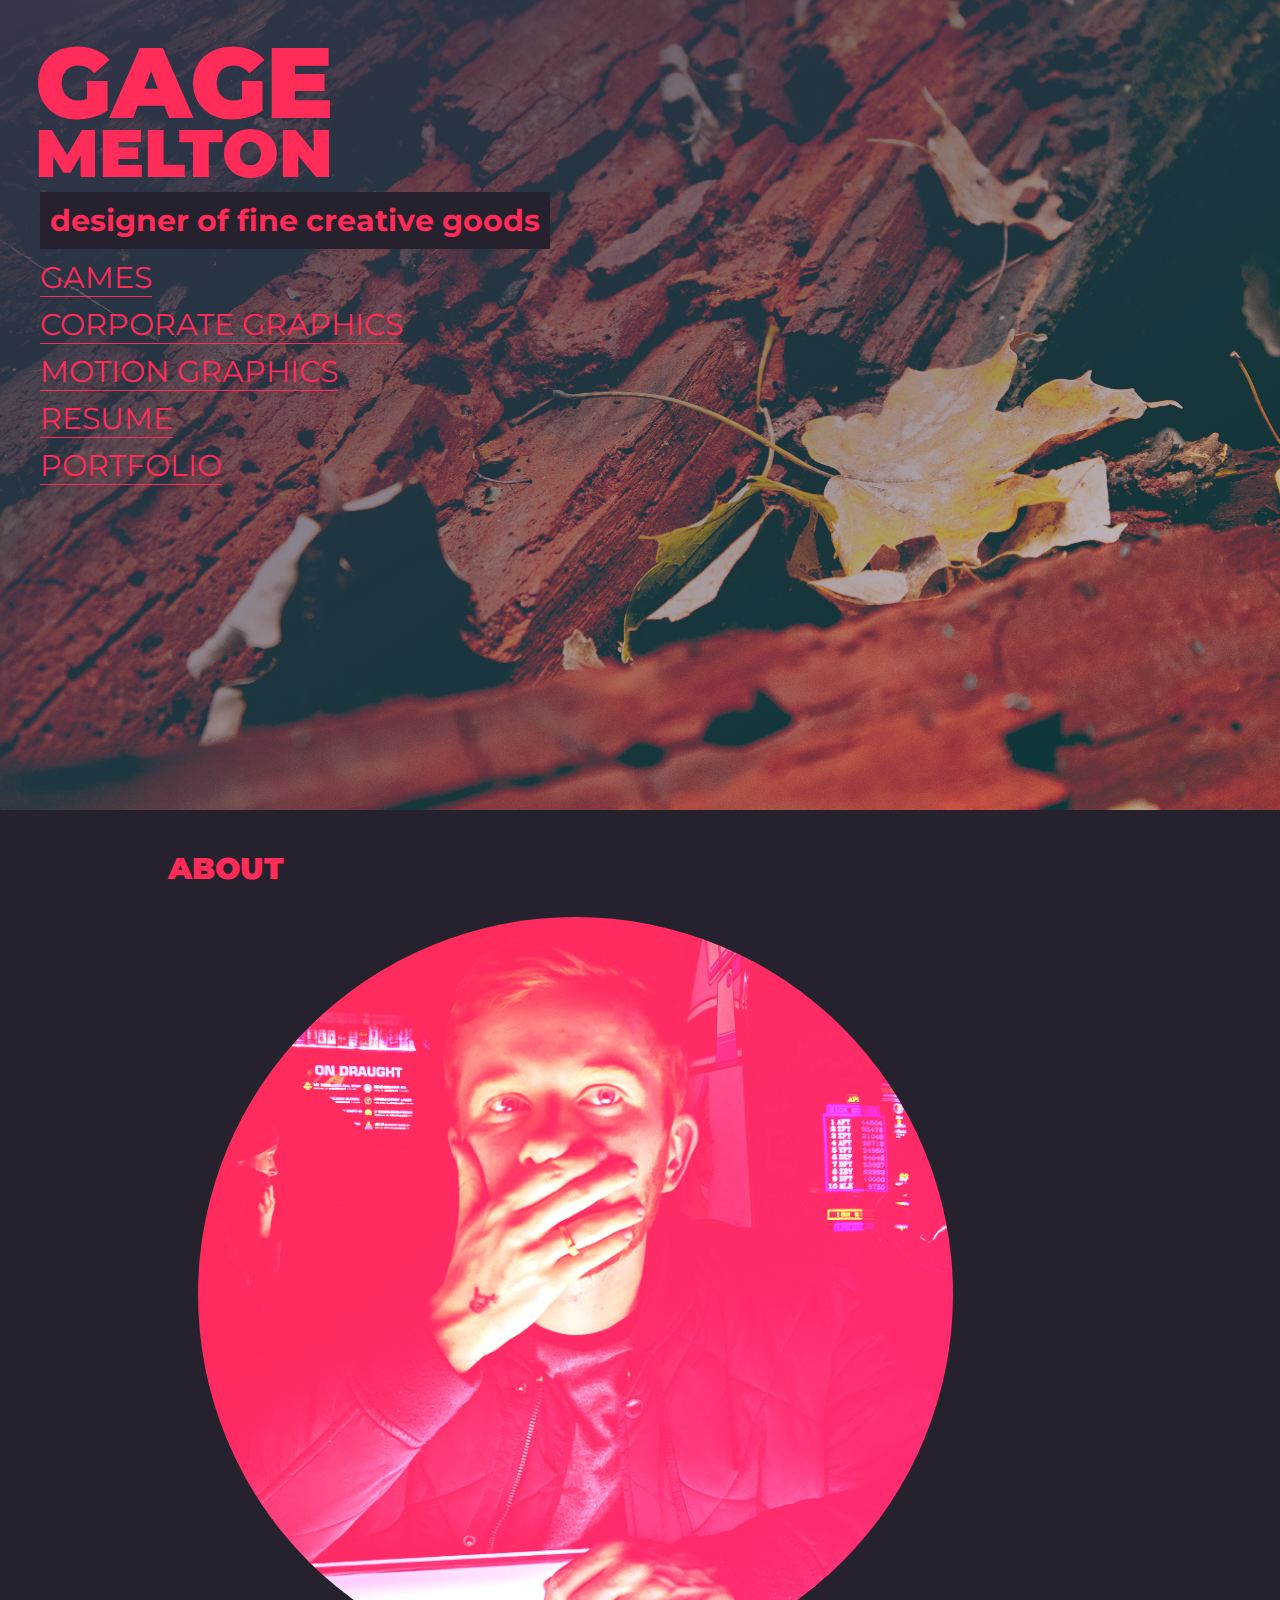
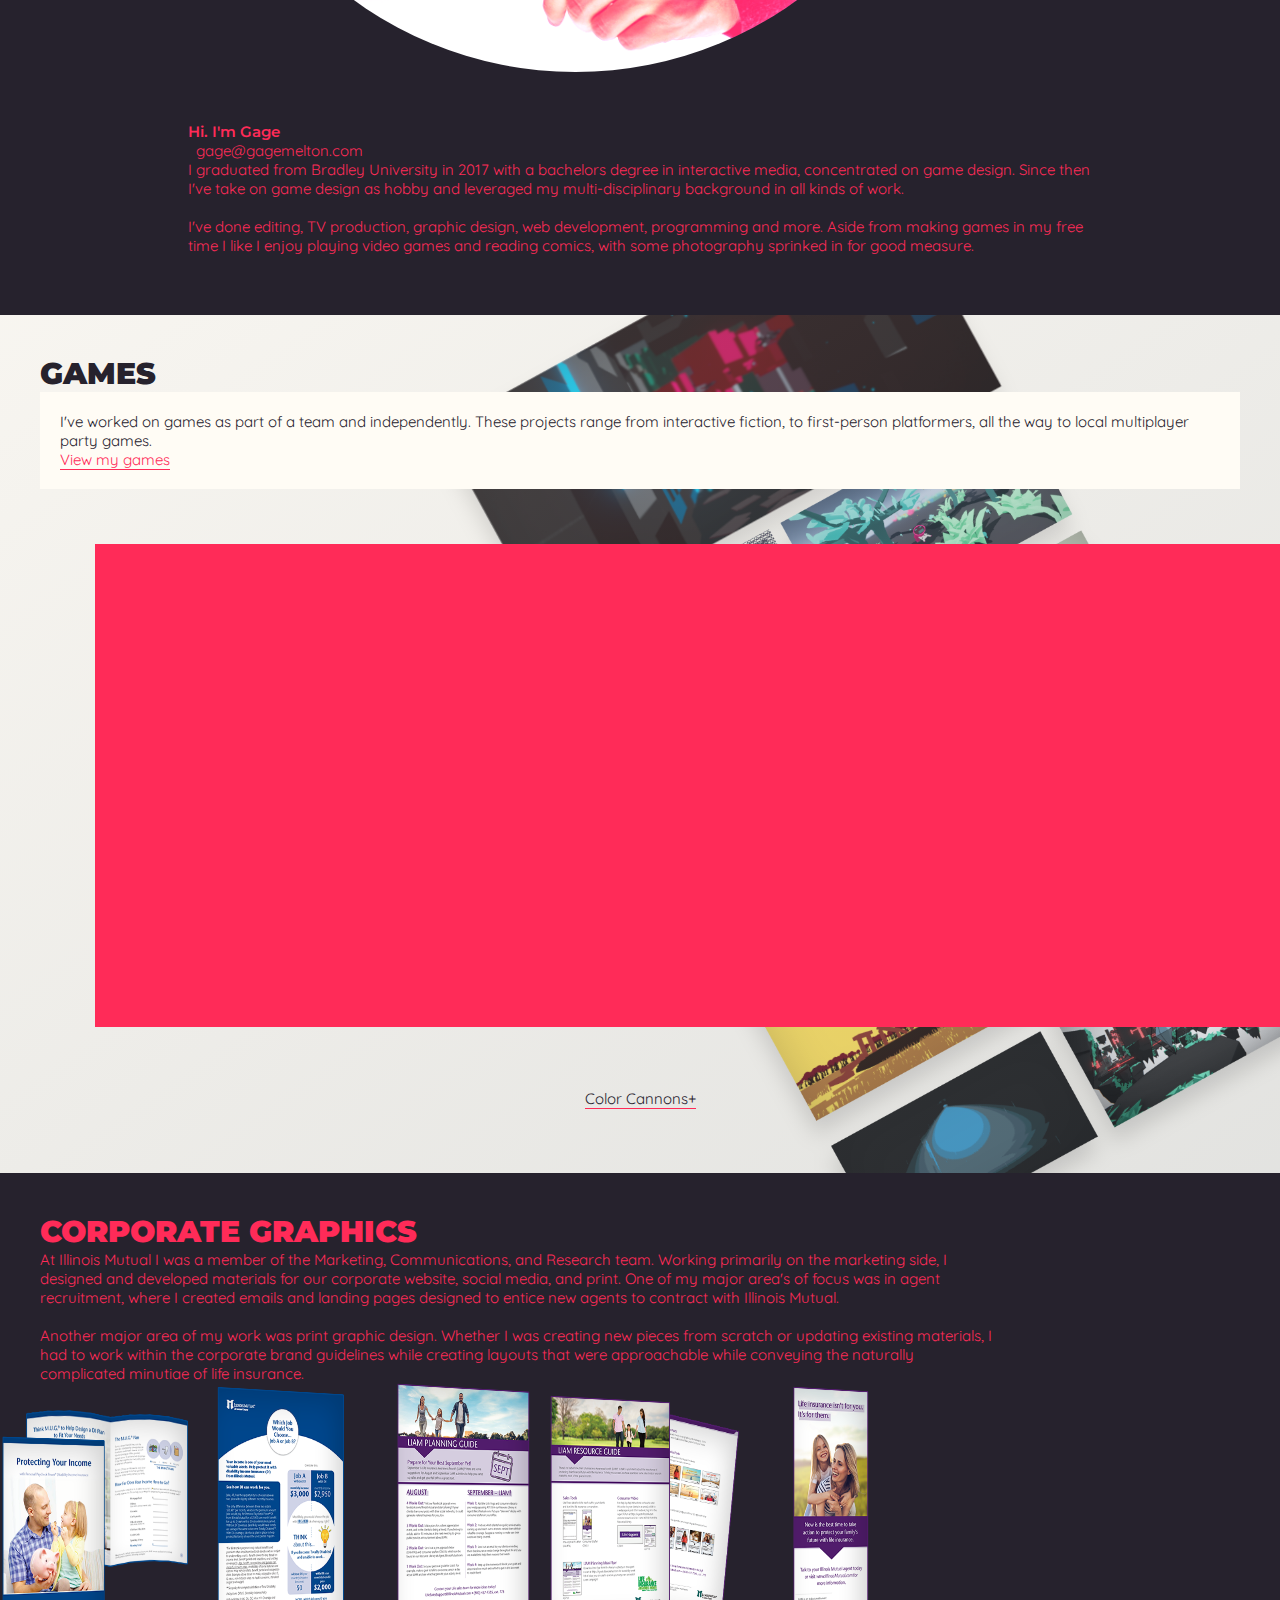
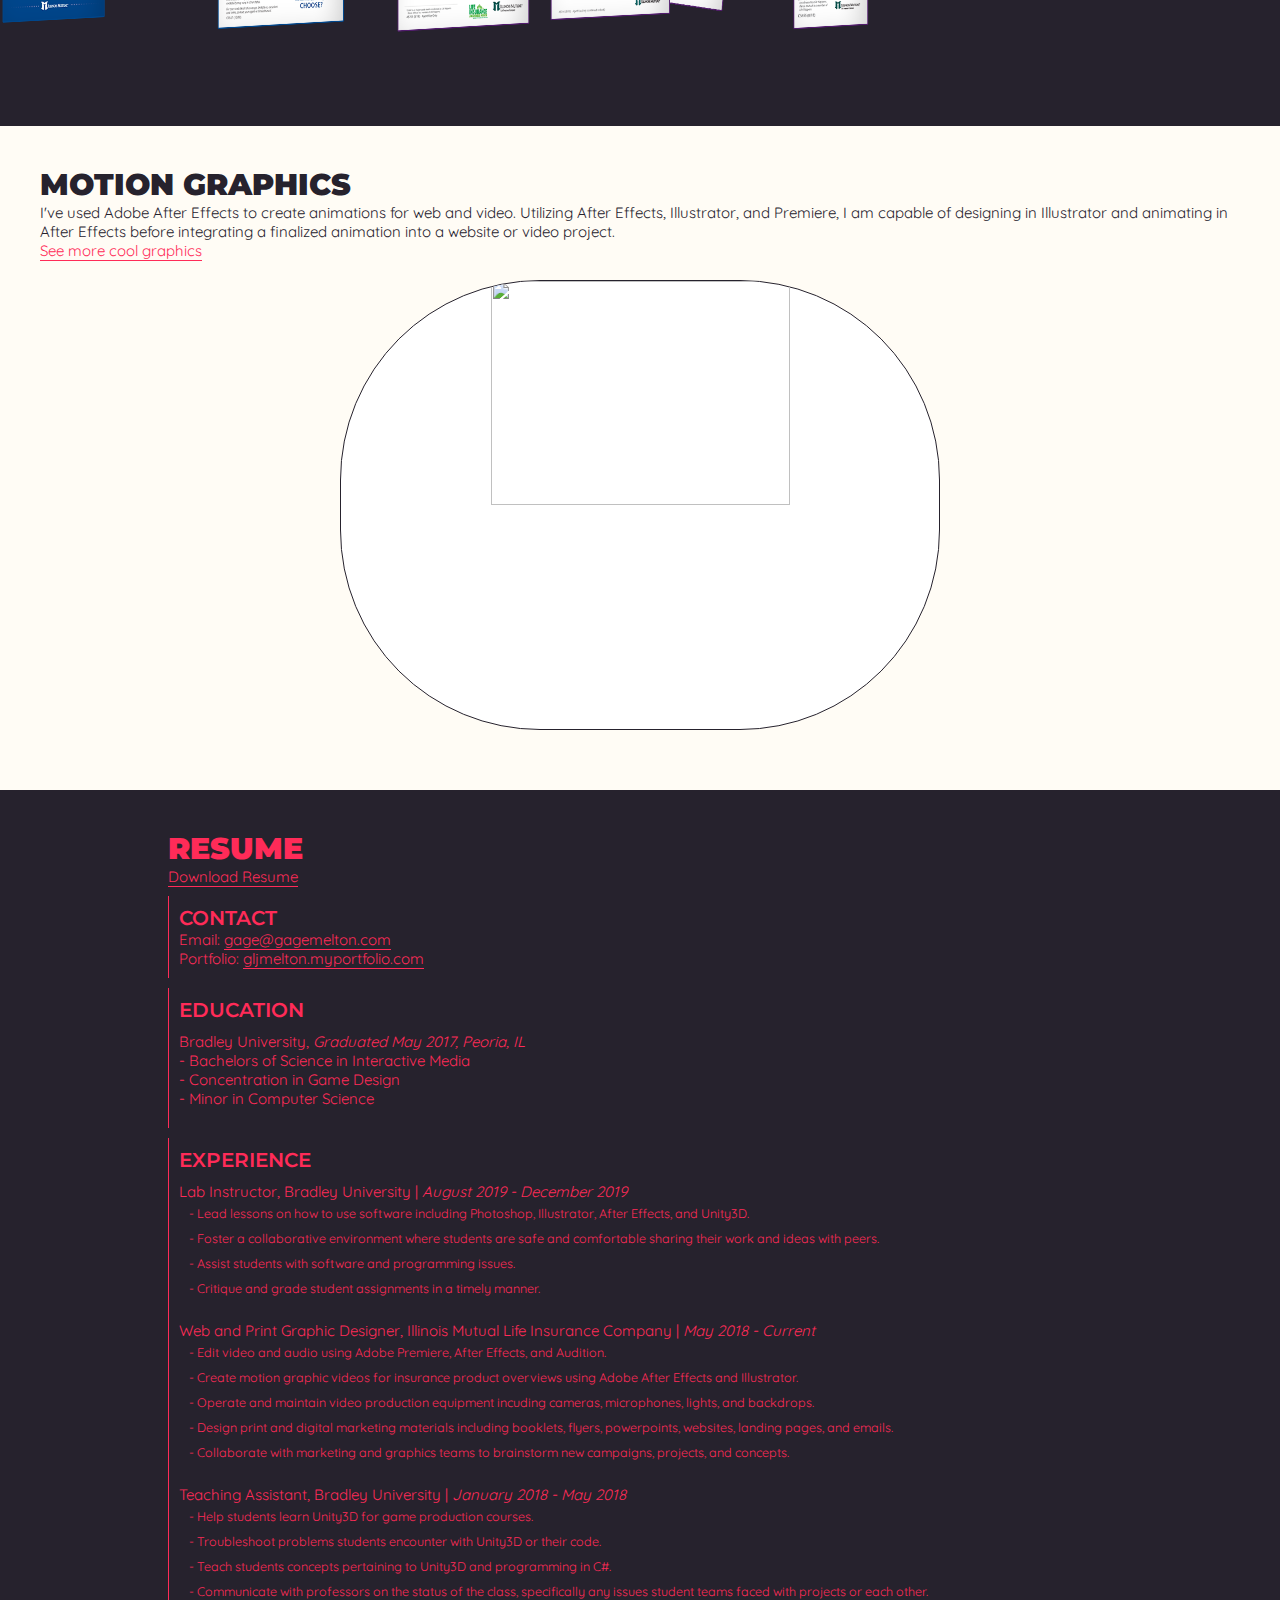
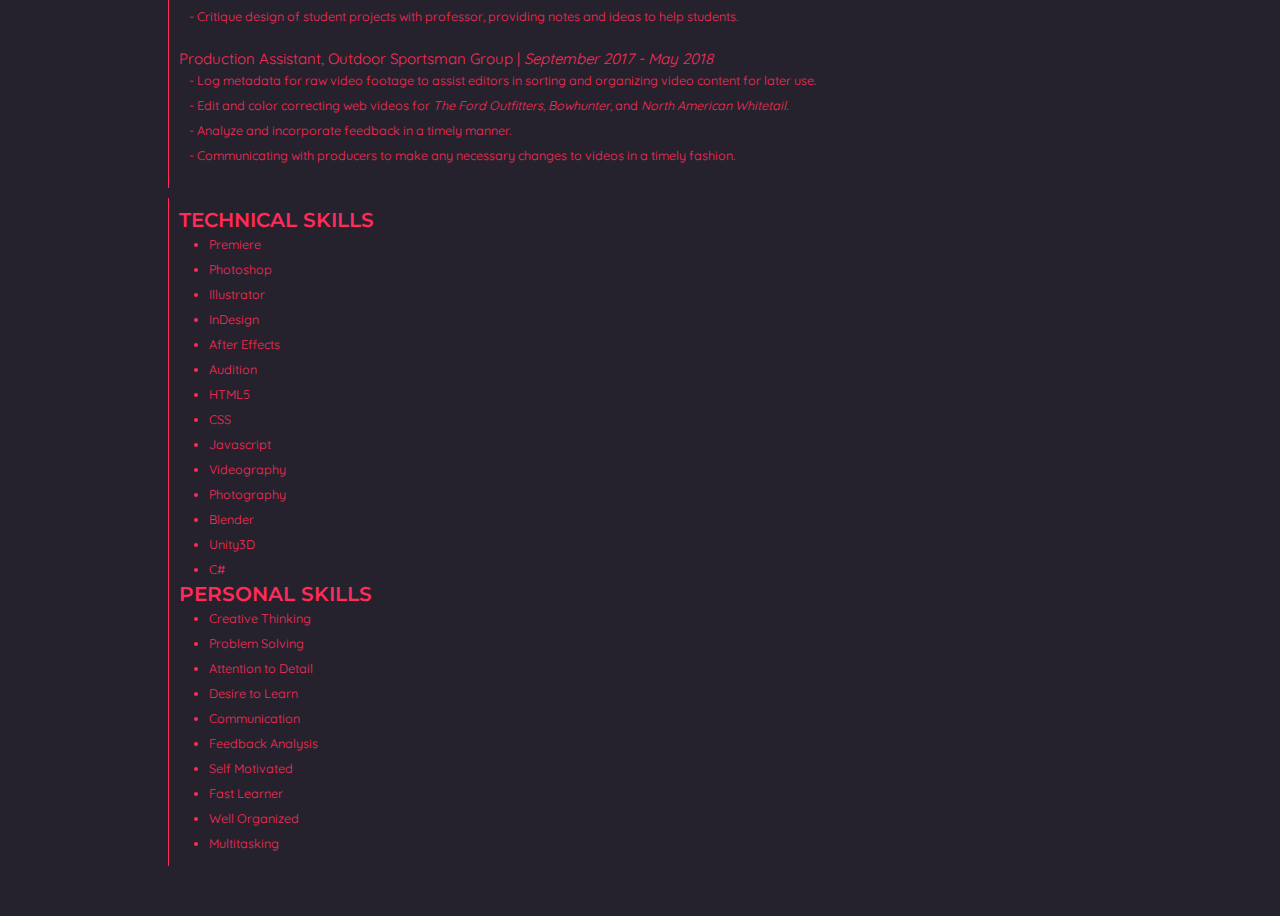
==== commit 4028bd1b: "Resume and portfolio stuff" ====
--- a/index.html
+++ b/index.html
@@ -40,6 +40,7 @@
       <div class="g-nav--link"><a href="#corporateGraphics">Corporate Graphics</a></div>
       <div class="g-nav--link"><a href="#graphics">Motion Graphics</a></div>
       <div class="g-nav--link"><a href="#resume">RESUME</a></div>
+      <div class="g-nav--link"><a href="https://gljmelton.myportfolio.com/" target="_blank">PORTFOLIO</a></div>
     </div>
   </header>
   <div class="u-pad-section about">
@@ -54,7 +55,6 @@
             Hi. I'm Gage
           </p>
           <p>
-
             <span class="fas fa-envelope">&nbsp;&nbsp;</span>gage@gagemelton.com
           </p>
           <p>
@@ -158,12 +158,18 @@
   </div>
   <div class="u-pad-section resume">
     <div id="resume" class="section-header">Resume</div>
+      <p>
+        <a class="link" href="Gage-Melton-Resume.pdf" download>Download Resume</a>
+      </p>
       <!-- Contact -->
       <div class="resume-section">
         <div class="resume-section--header">Contact</div>
         <div>
           <p>
             Email: <a class="link" href="mailto:gage@gagemelton.com">gage@gagemelton.com</a>
+          </p>
+          <p>
+            Portfolio: <a class="link" href="https://gljmelton.myportfolio.com/" target="_blank">gljmelton.myportfolio.com</a>
           </p>
         </div>
       </div>
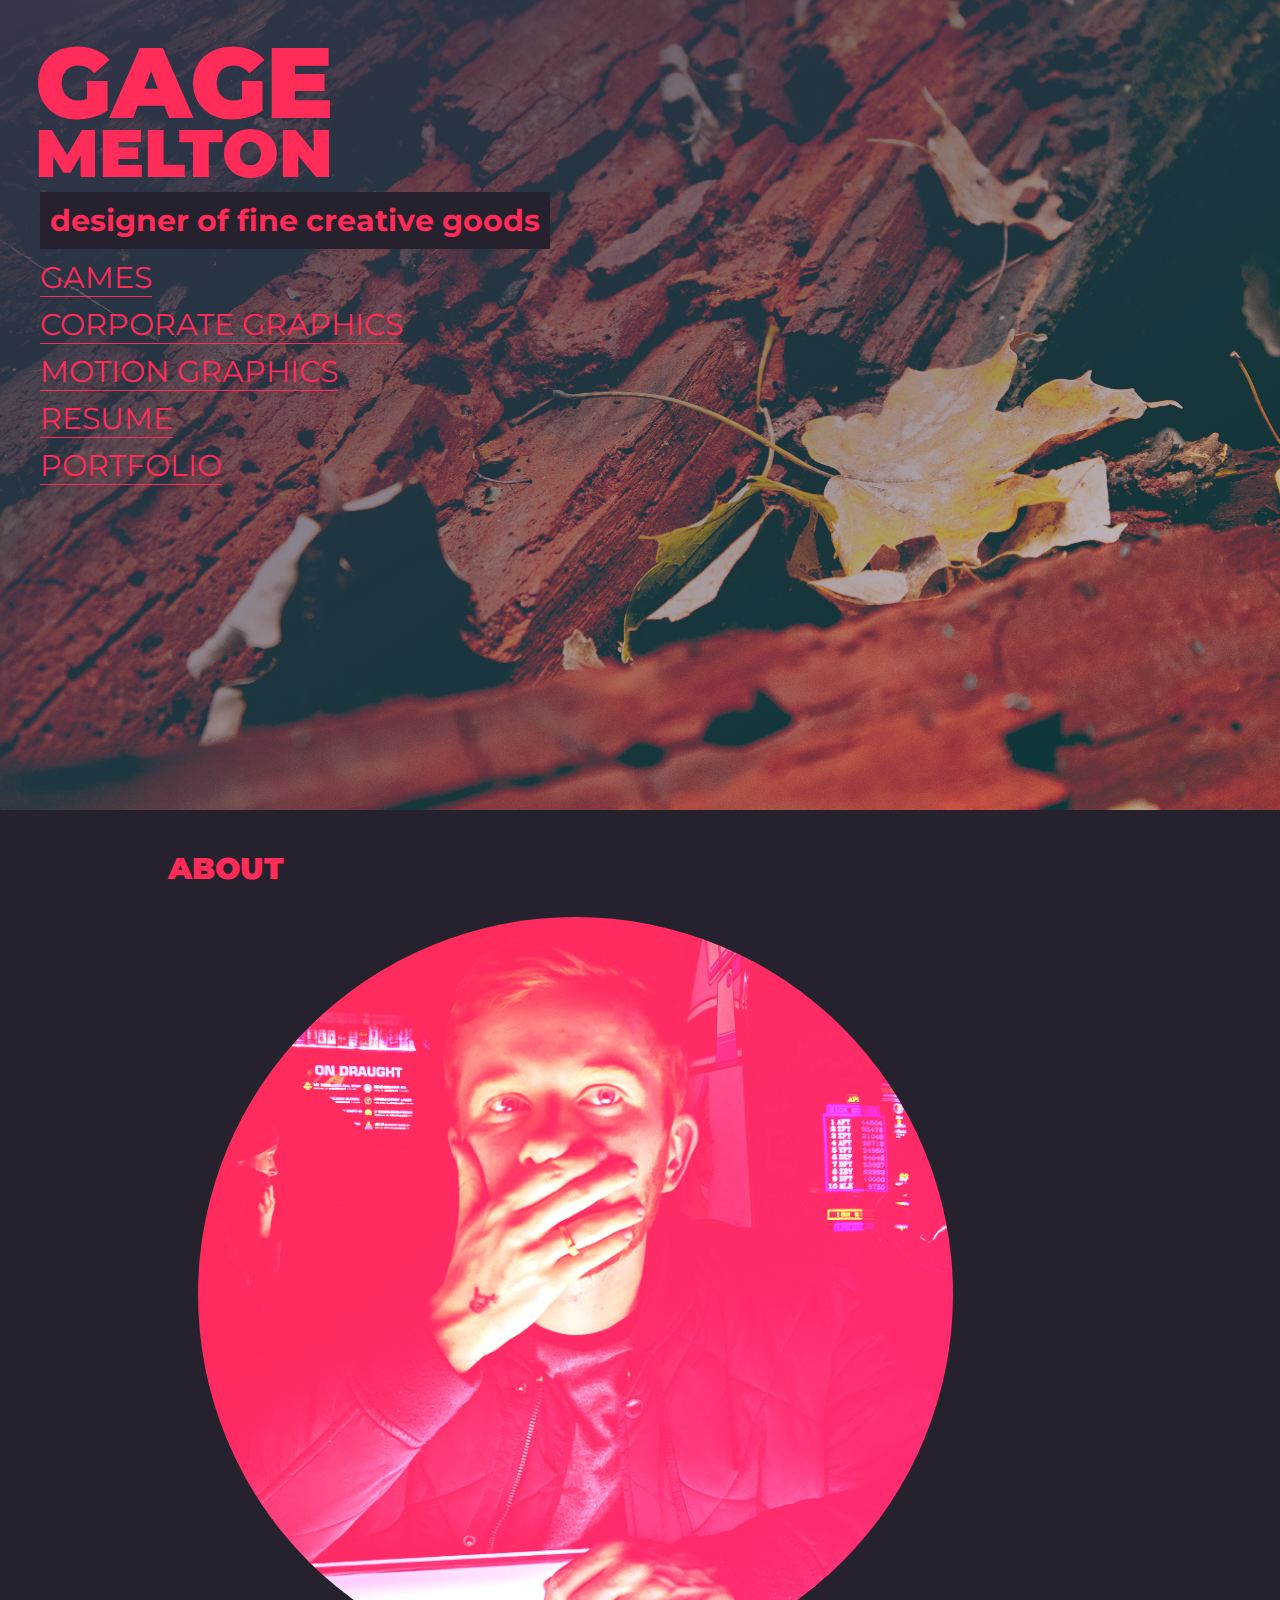
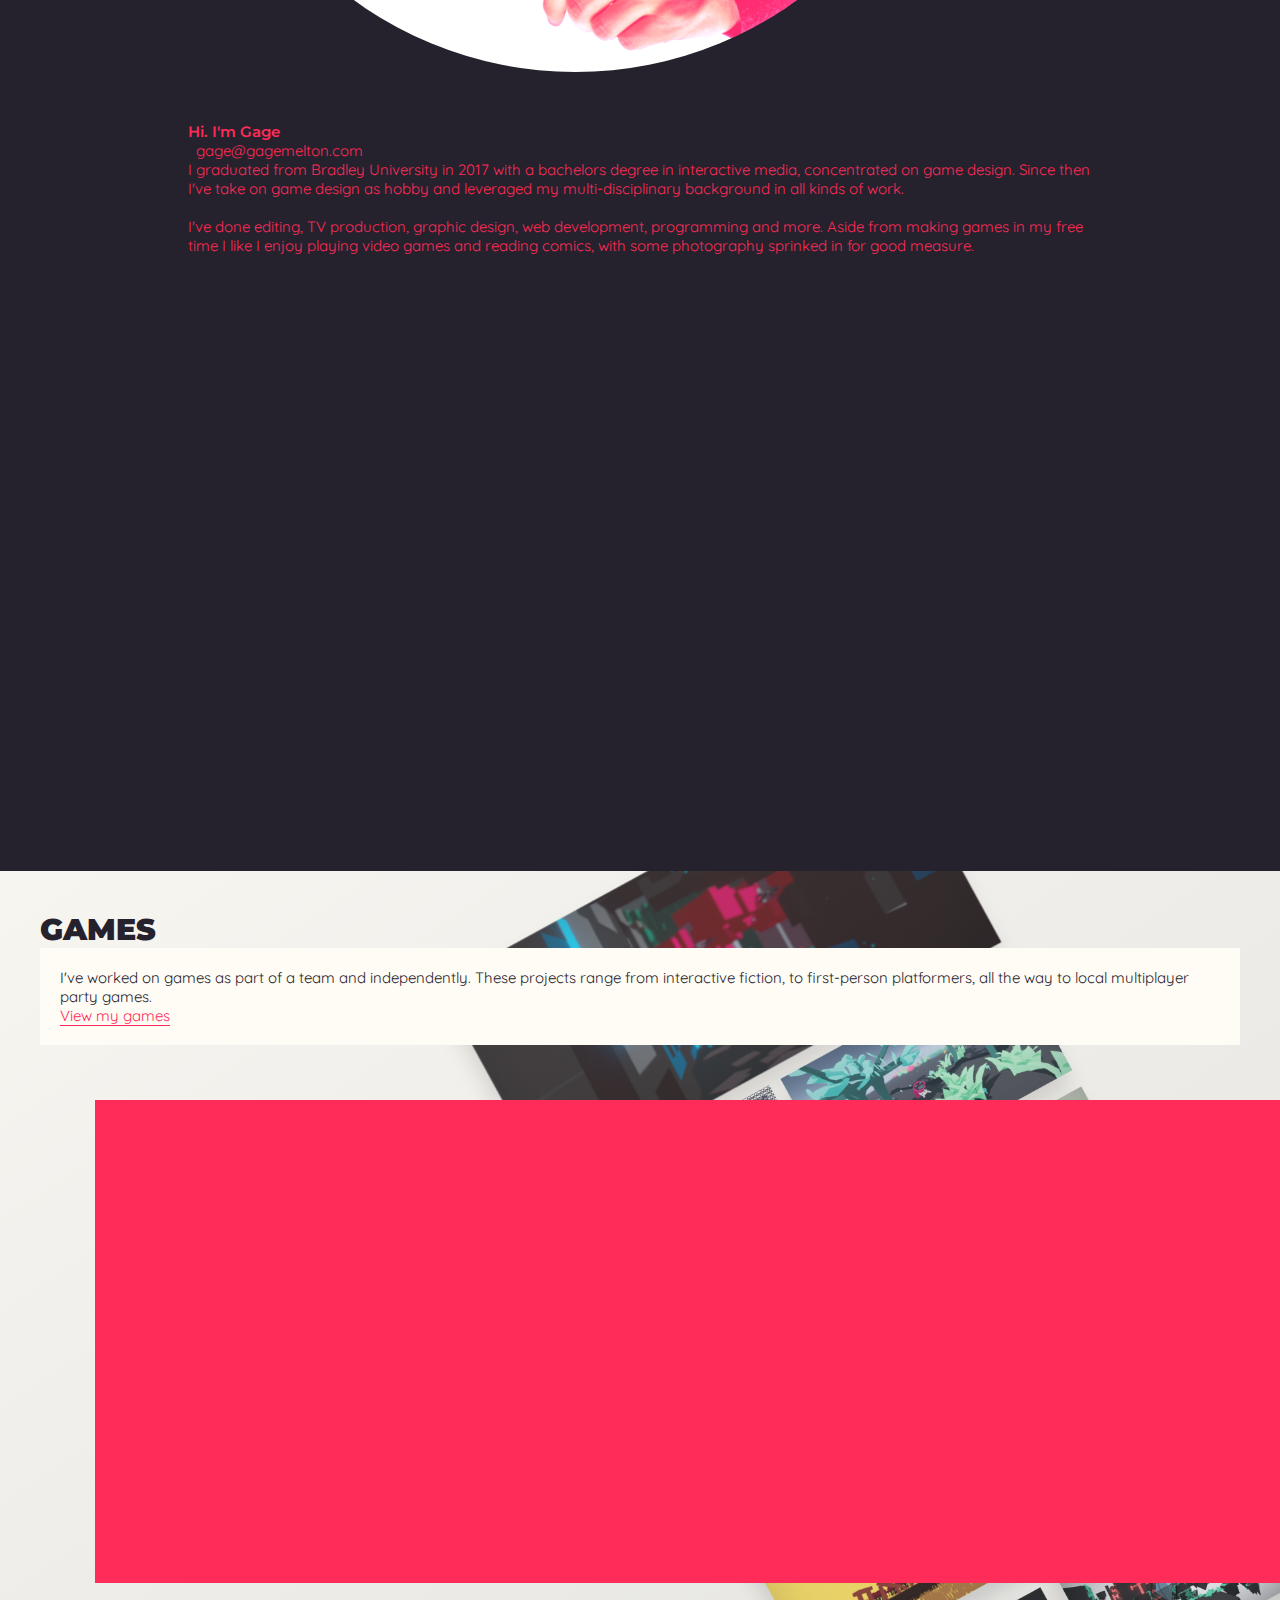
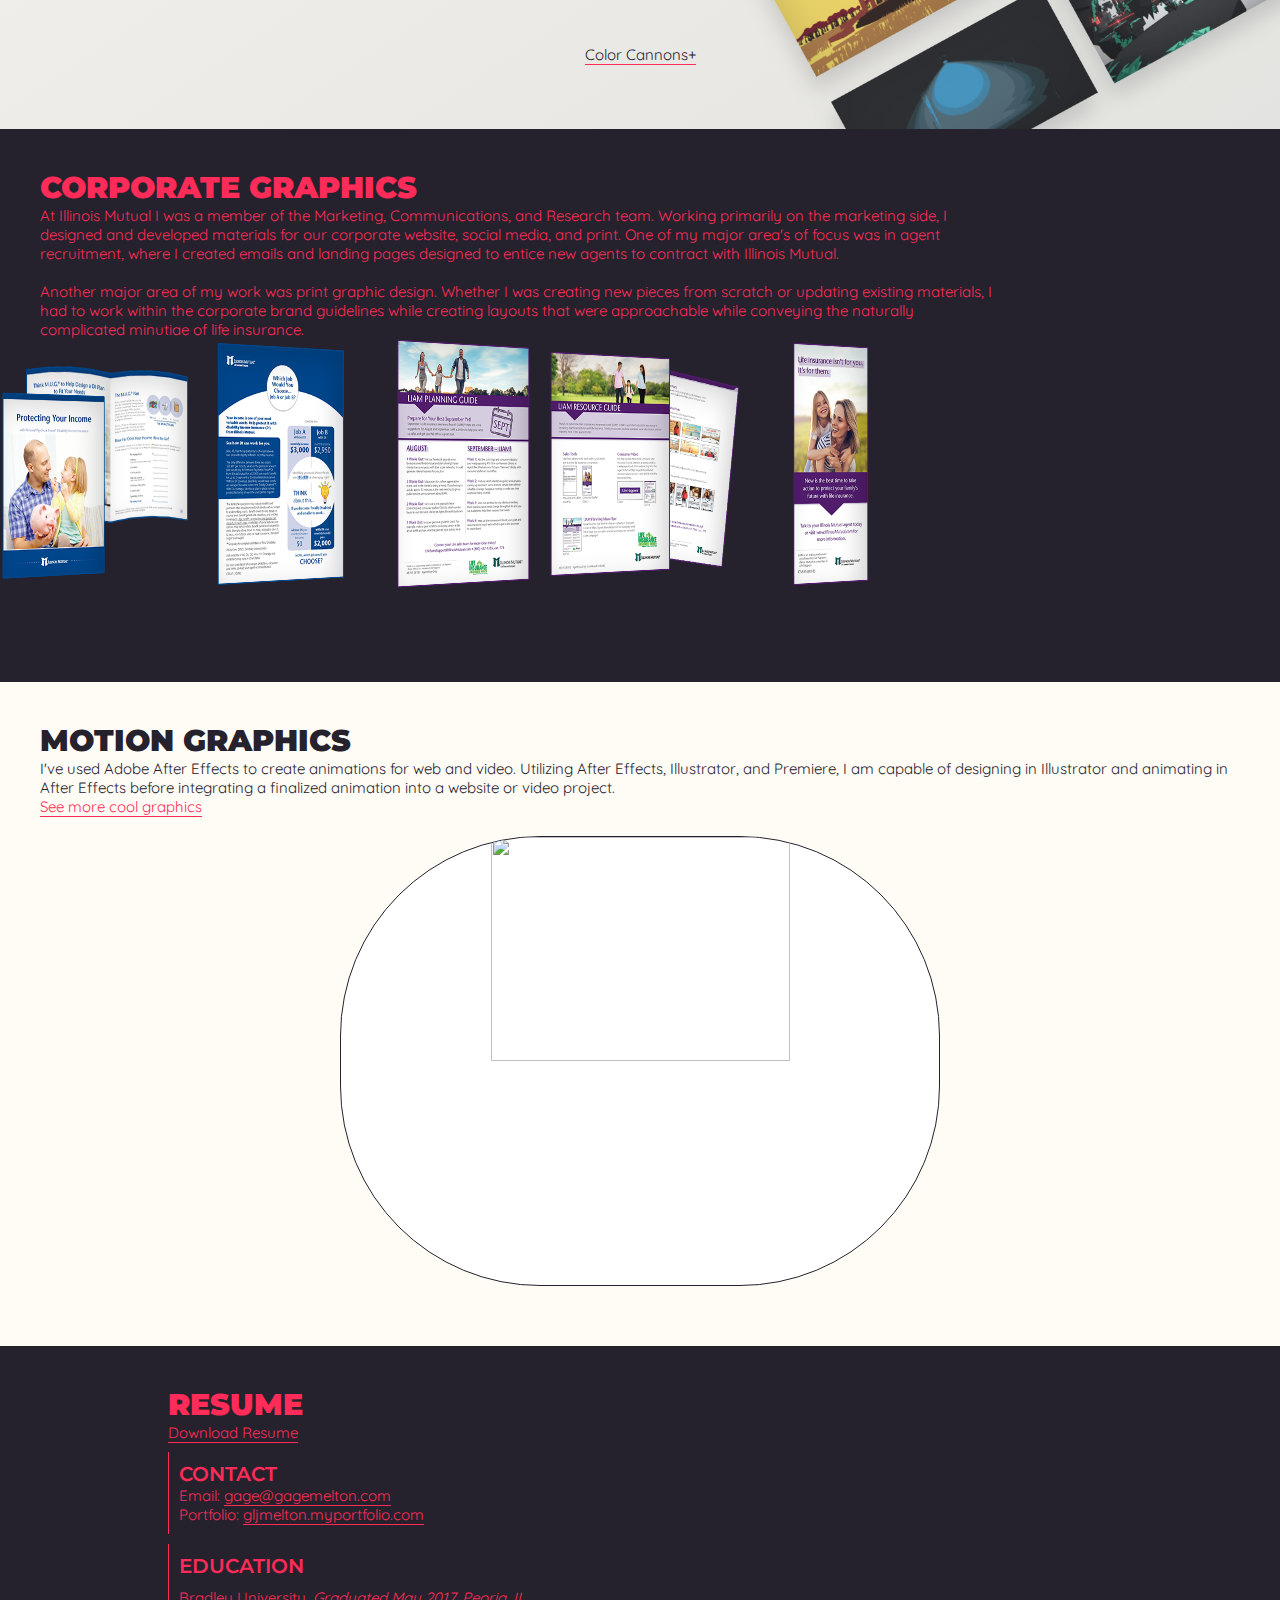
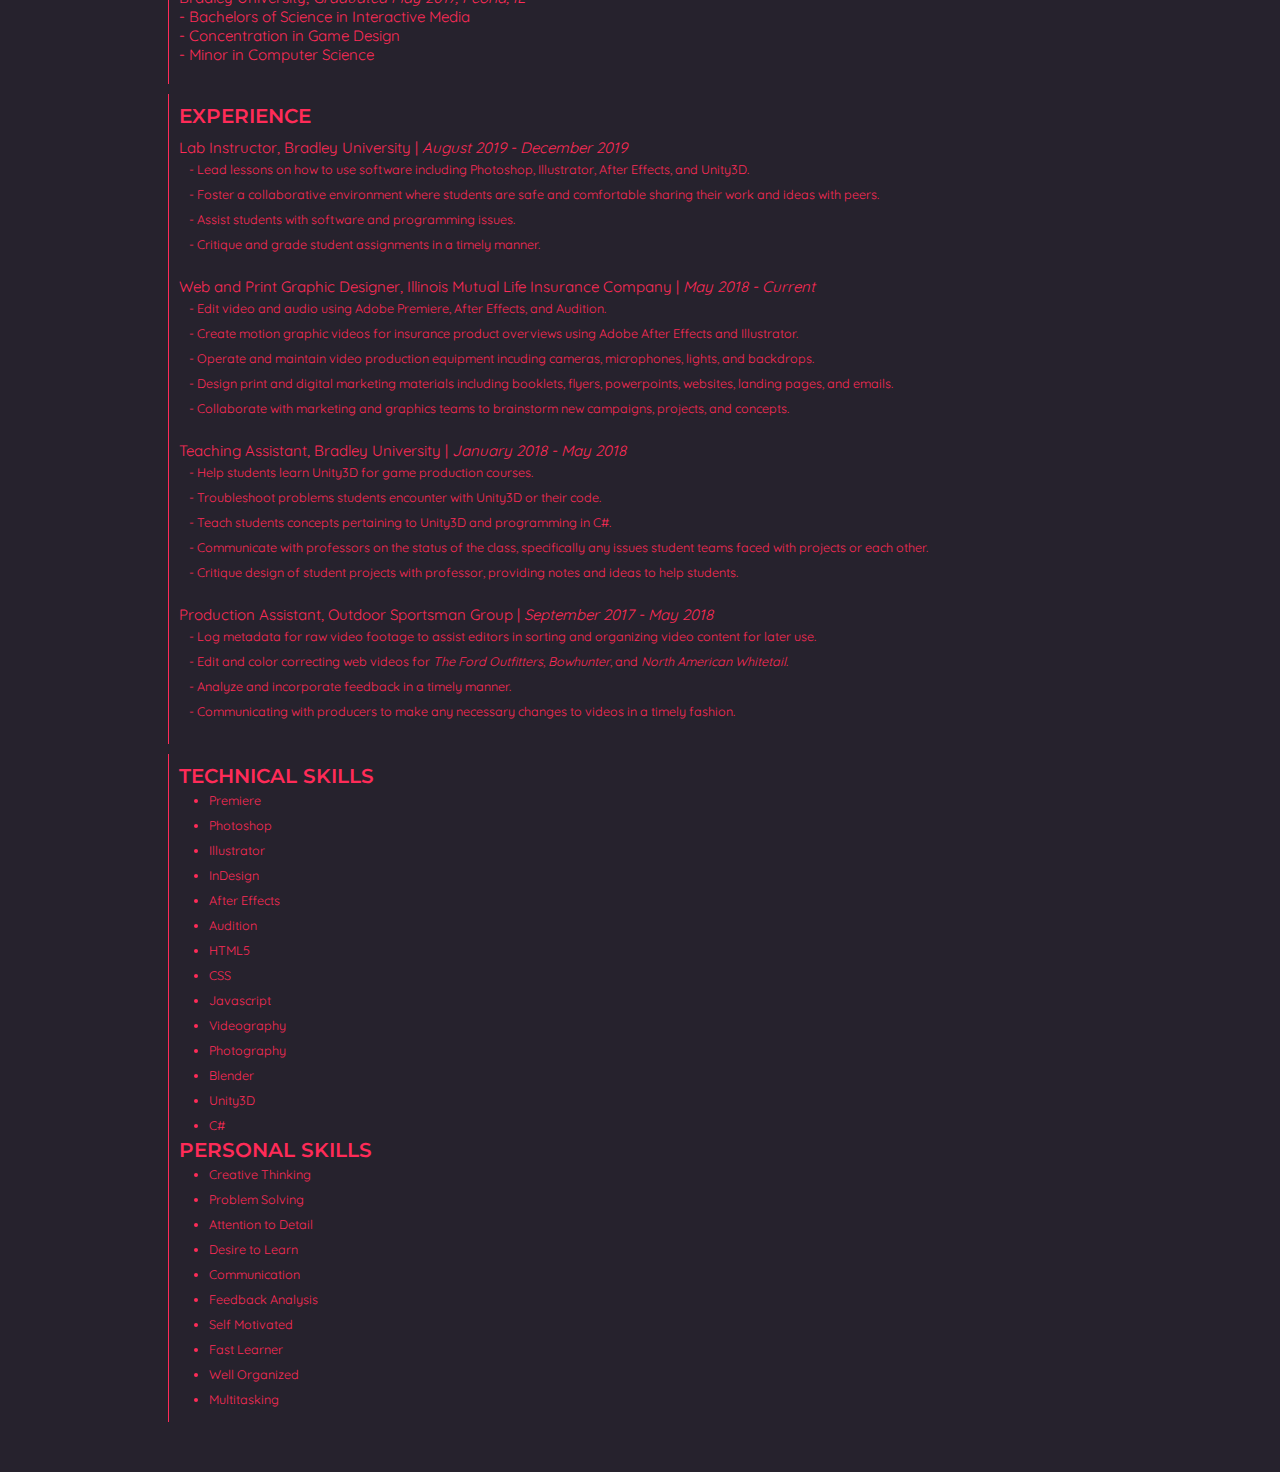
==== commit 65bad7df: "Added demo reel" ====
--- a/index.html
+++ b/index.html
@@ -46,10 +46,10 @@
   <div class="u-pad-section about">
     <div class="section-header">About</div>
     <div class="row">
-      <div class="col-sm-4">
+      <div class="col-md-6 col-lg-4">
         <img src="images/headshot.png" class="about--headshot" alt="" />
       </div>
-      <div class="col-sm-8">
+      <div class="col-md-6 col-lg-4">
         <div class="about--details">
           <p class="about--details__callout">
             Hi. I'm Gage
@@ -62,6 +62,11 @@
             <br /><br />I've done editing, TV production, graphic design, web development, programming and more. Aside from making games in my free time I like I enjoy playing video games and reading comics, with some photography sprinked in for good measure.
 
           </p>
+        </div>
+      </div>
+      <div class="col-md-12 col-lg-4">
+        <div class="videoWrapper">
+          <iframe width="560" height="315" src="https://www.youtube.com/embed/CtdYjILRsGM" frameborder="0" allow="accelerometer; autoplay; encrypted-media; gyroscope; picture-in-picture" allowfullscreen></iframe>
         </div>
       </div>
       <div class="col-sm-6"></div>
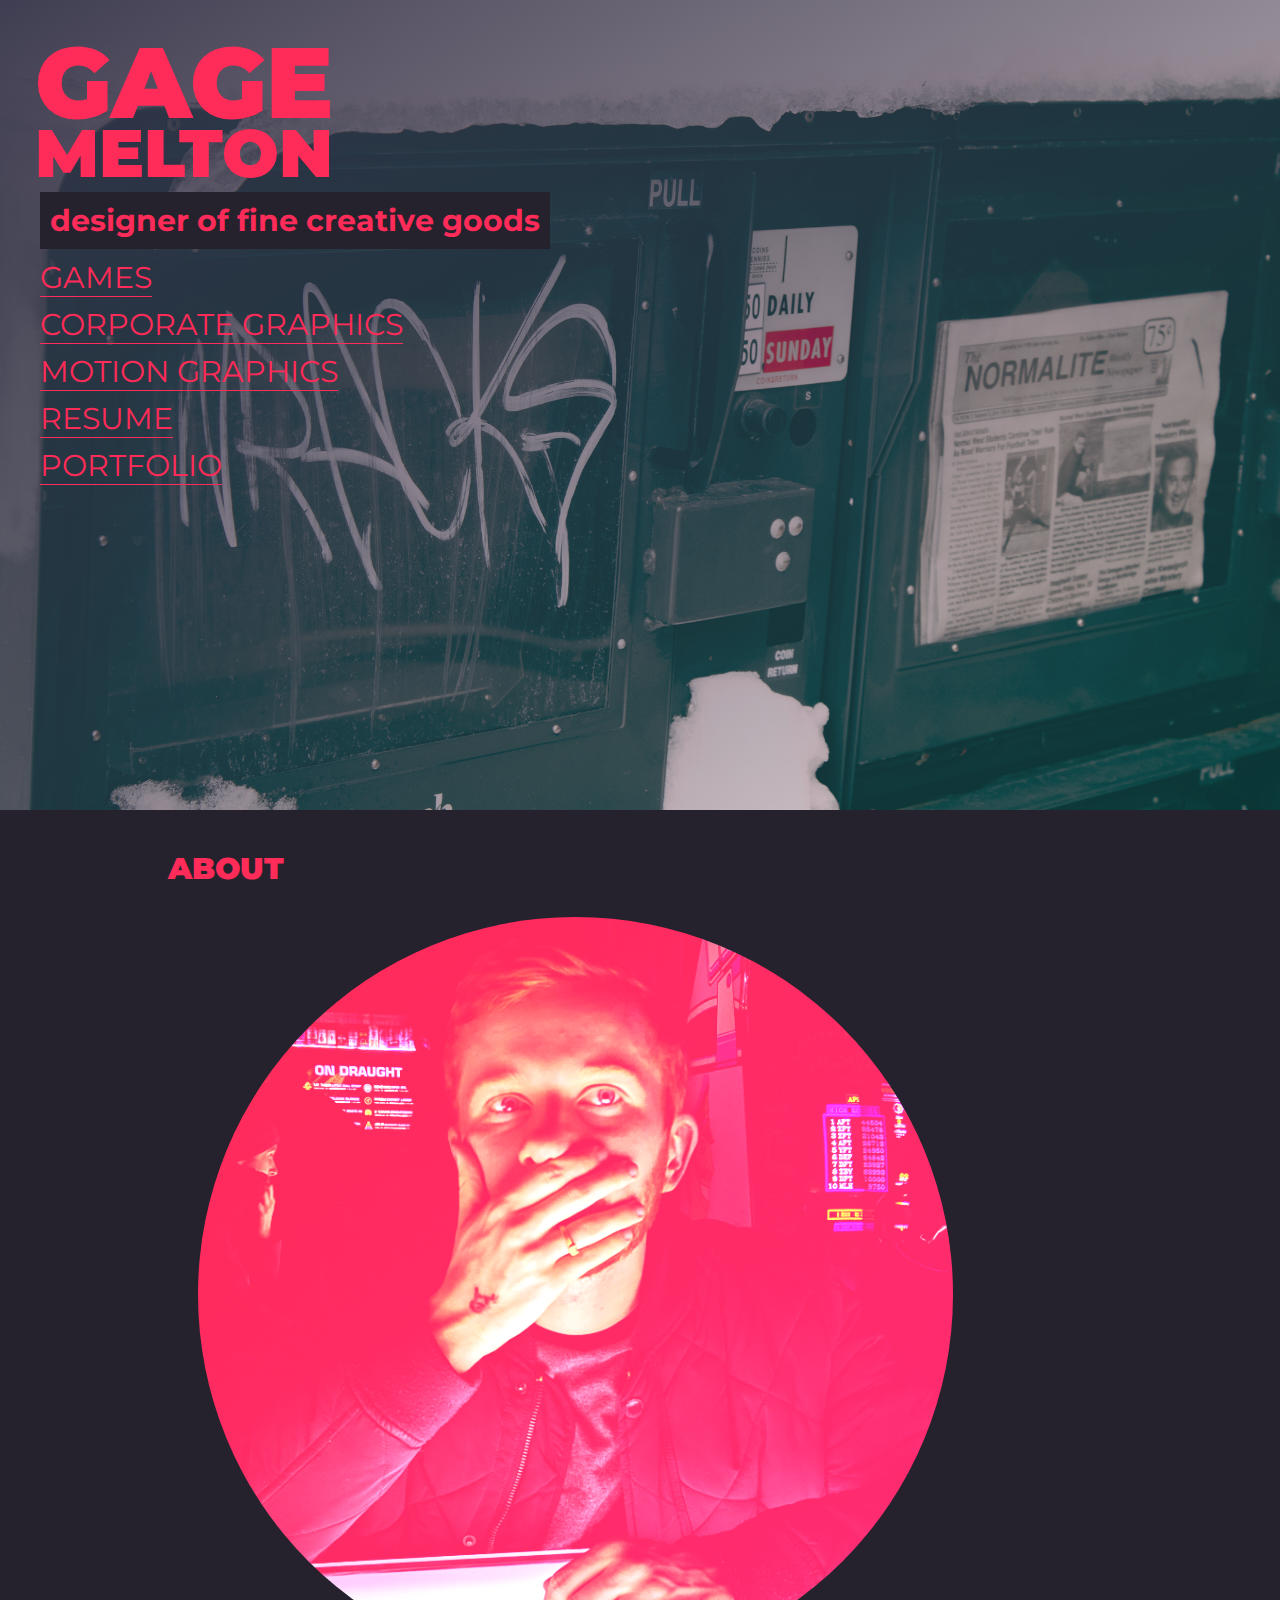
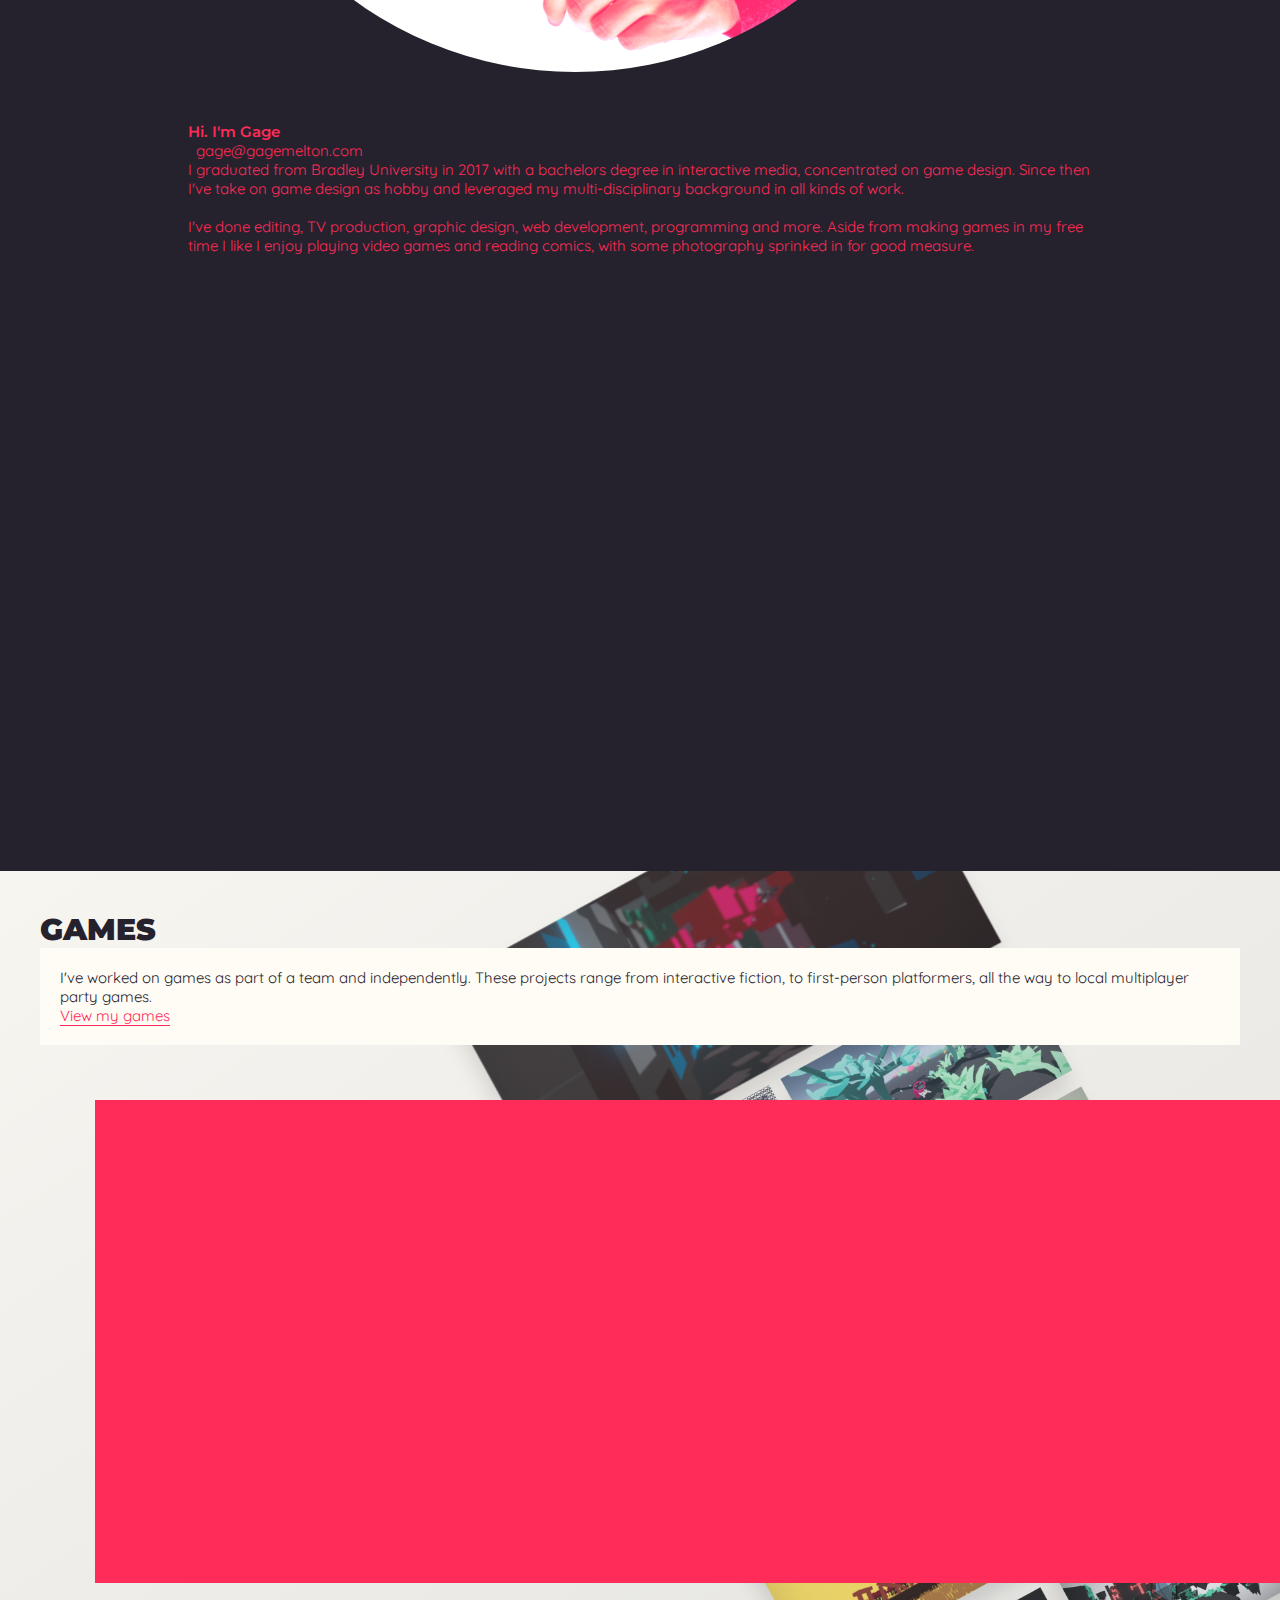
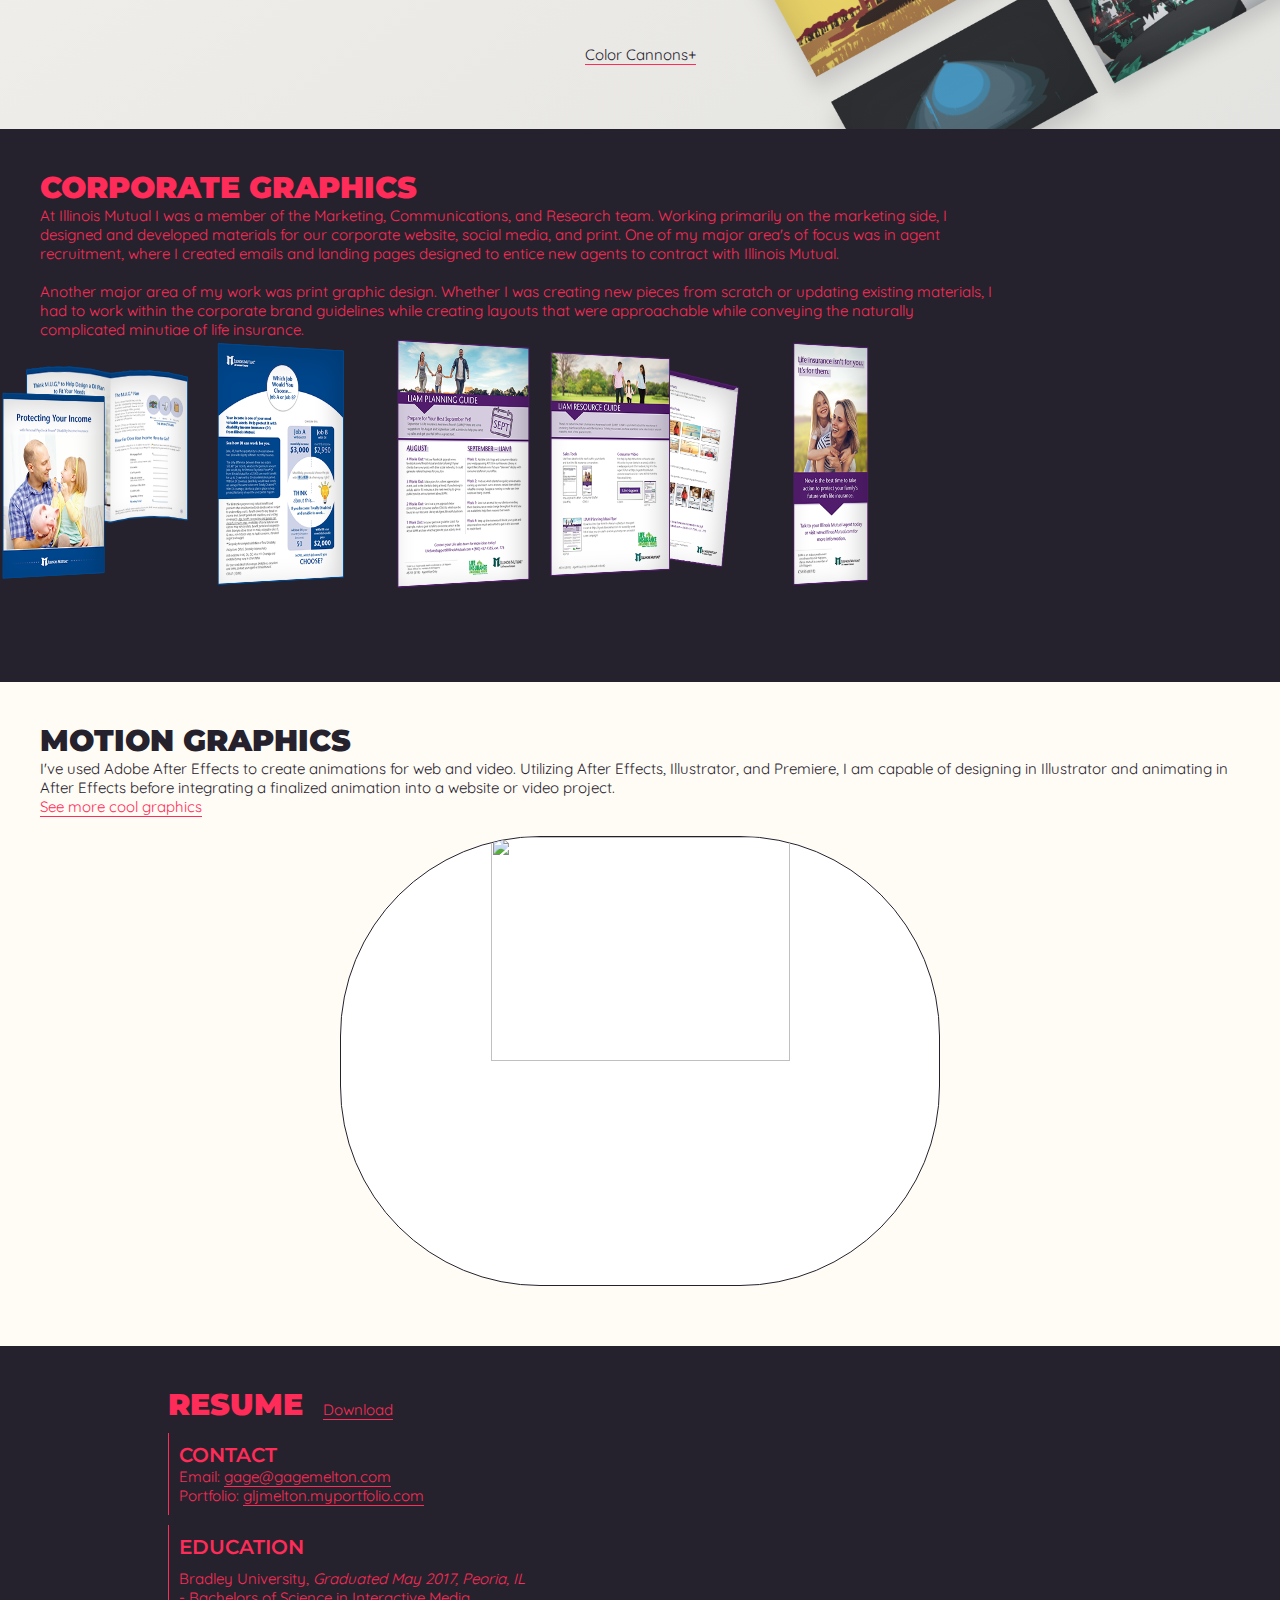
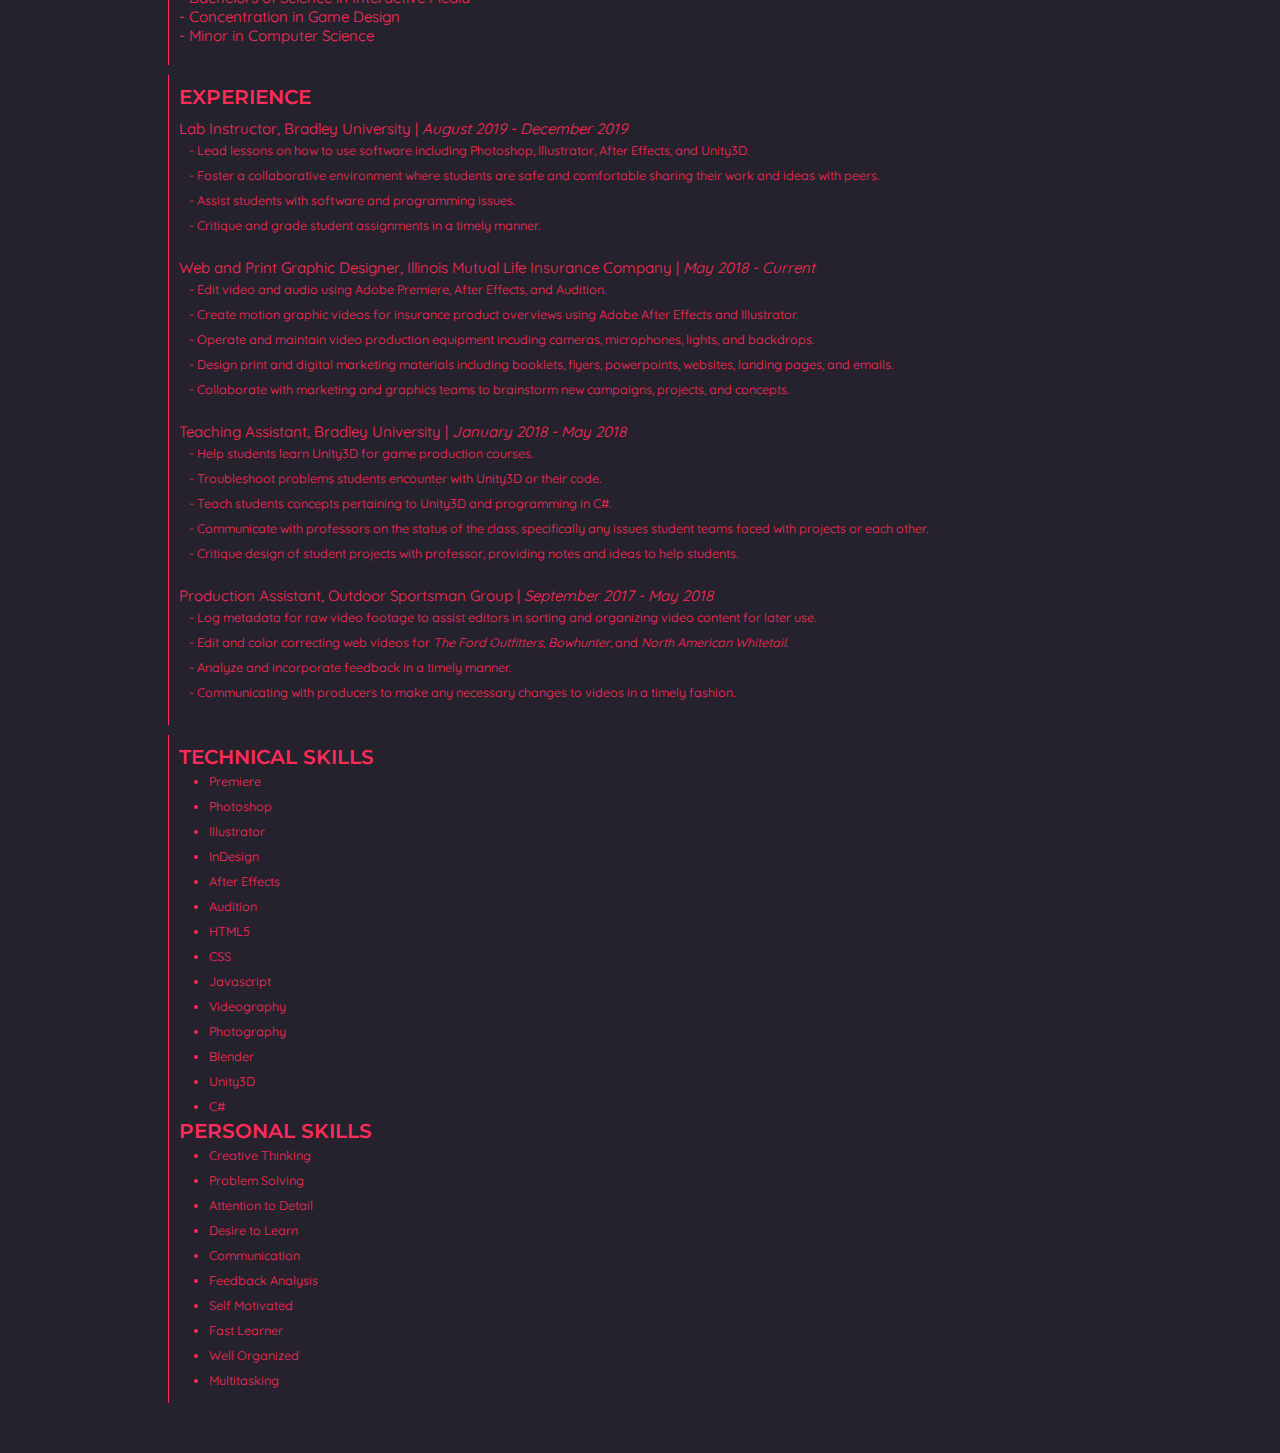
==== commit 9fedc16f: "small change to resume download" ====
--- a/index.html
+++ b/index.html
@@ -162,10 +162,8 @@
     </div>
   </div>
   <div class="u-pad-section resume">
-    <div id="resume" class="section-header">Resume</div>
-      <p>
-        <a class="link" href="Gage-Melton-Resume.pdf" download>Download Resume</a>
-      </p>
+    <div id="resume" ><span class="section-header">Resume</span><a class="link" href="Gage-Melton-Resume.pdf" style="font-size: 1.5rem;margin-left:20px" download>Download</a></div>
+
       <!-- Contact -->
       <div class="resume-section">
         <div class="resume-section--header">Contact</div>
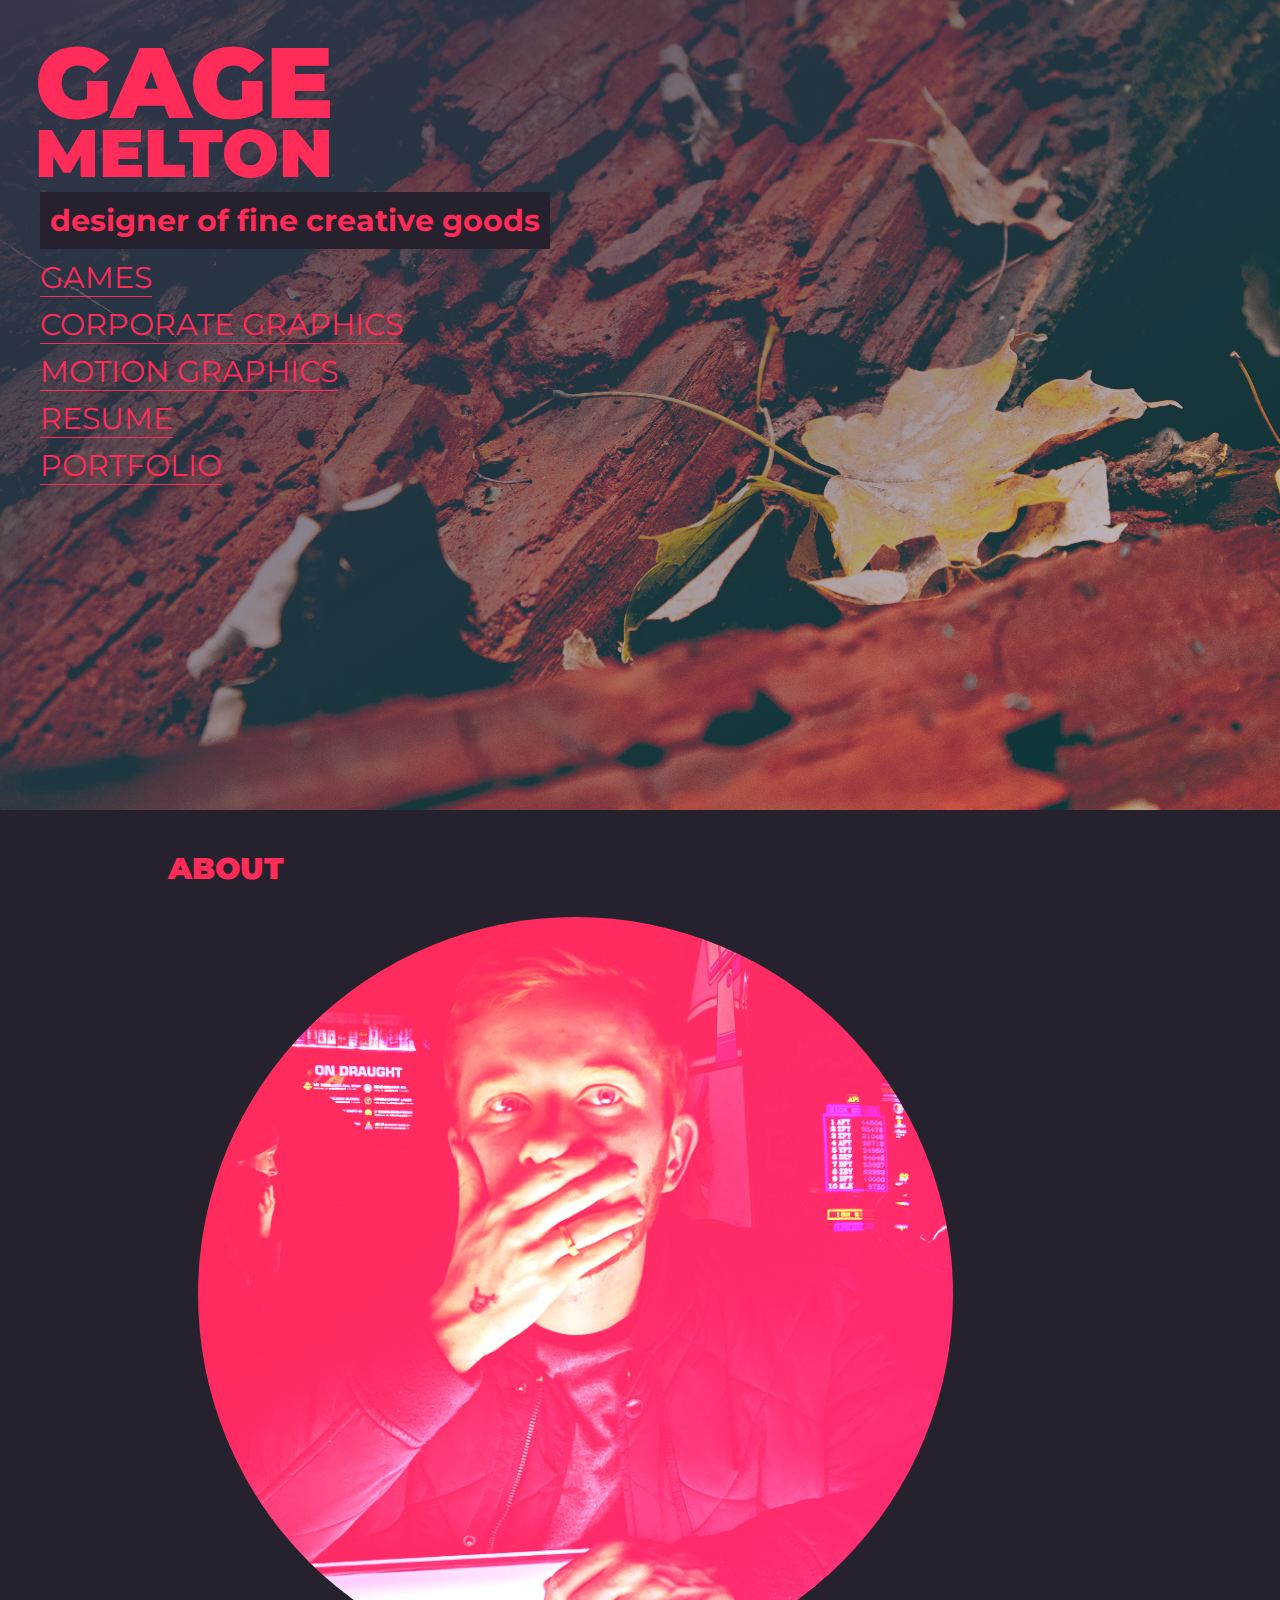
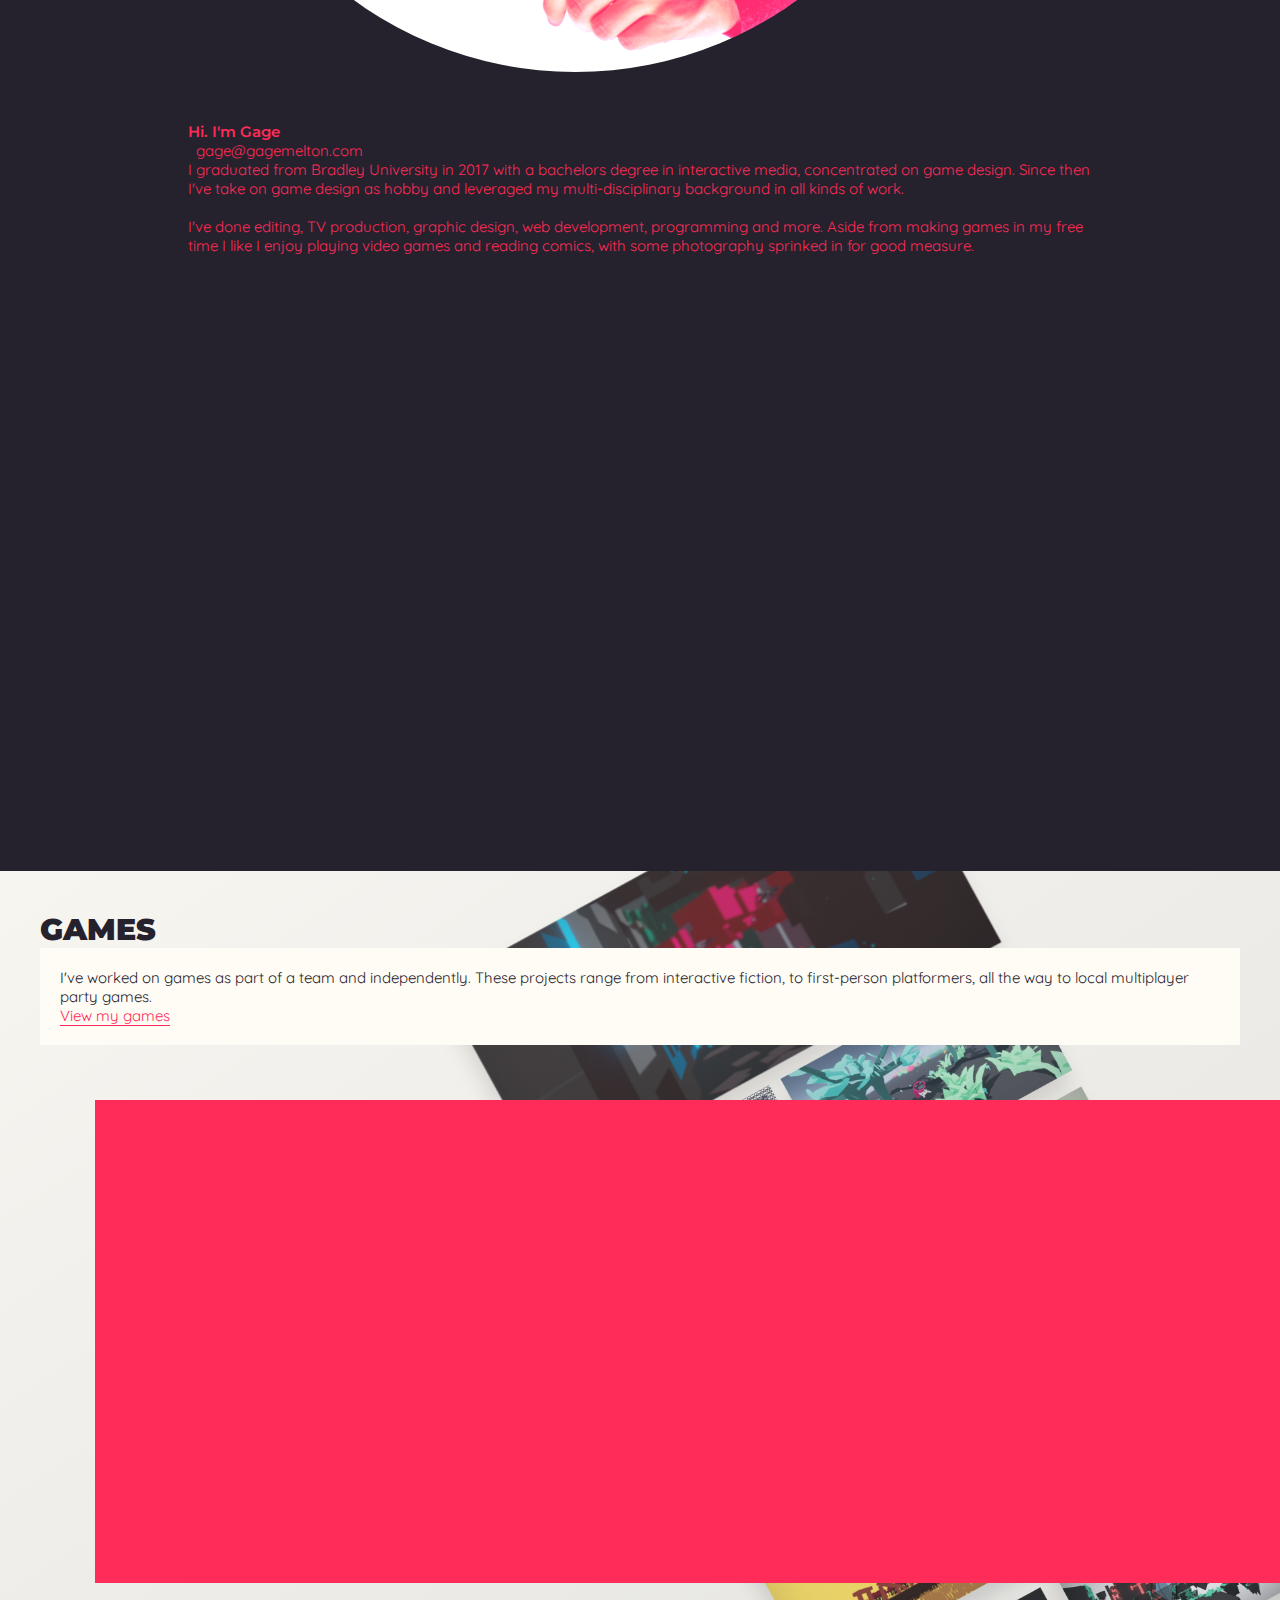
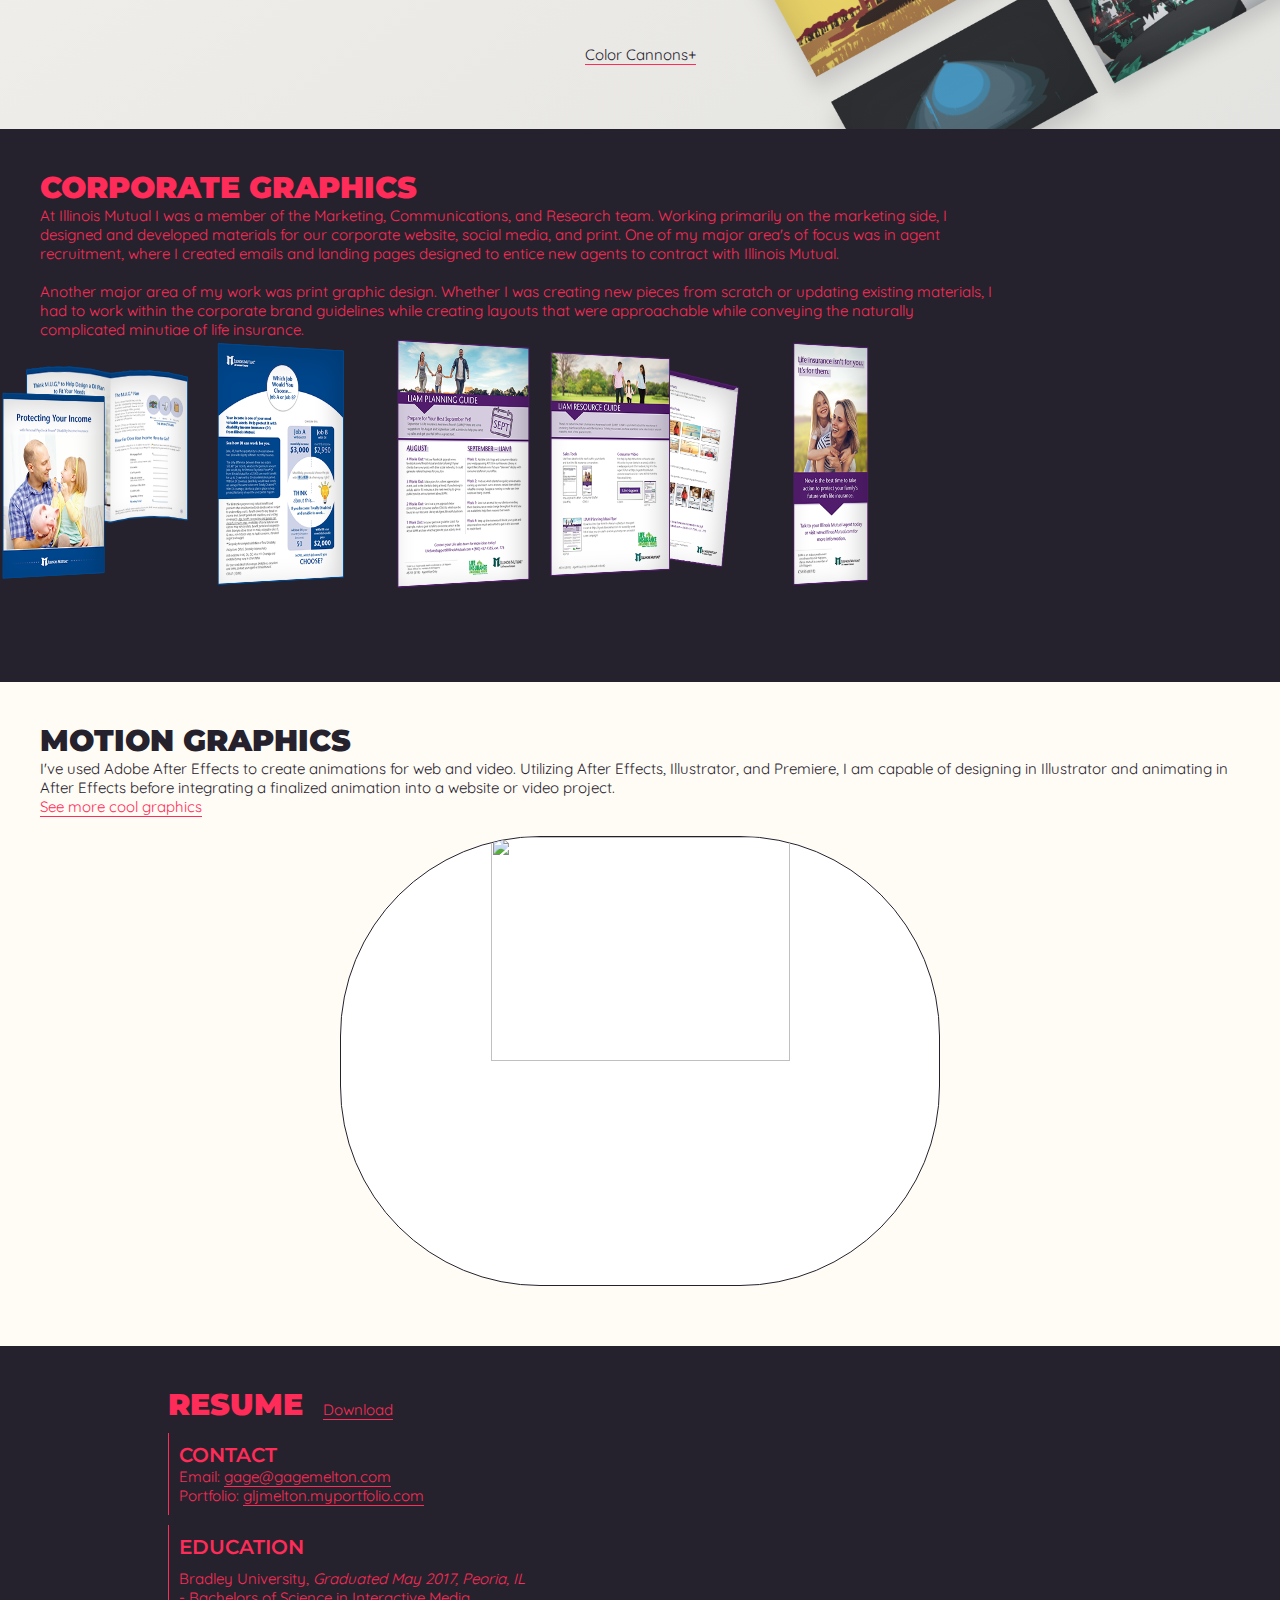
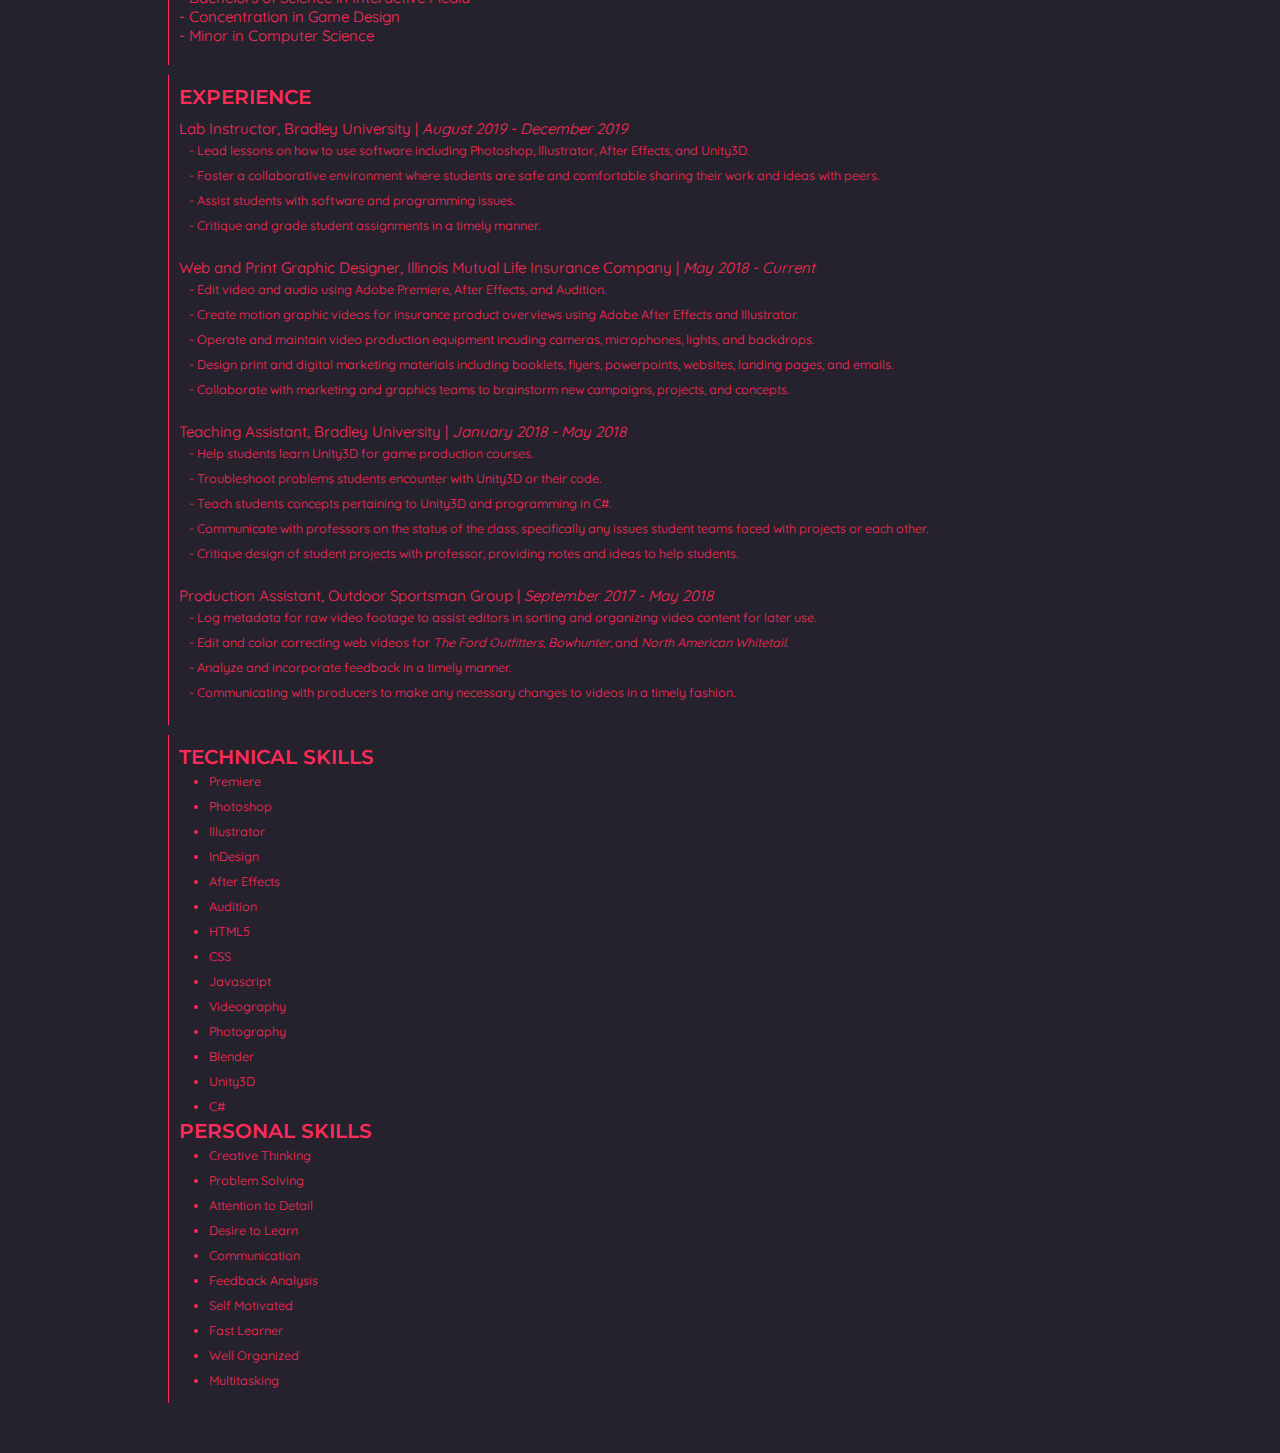
==== commit 79788e62: "Games nav actually links to games" ====
--- a/index.html
+++ b/index.html
@@ -72,7 +72,7 @@
       <div class="col-sm-6"></div>
     </div>
   </div>
-  <div class="u-pad-section games">
+  <div class="u-pad-section games" id="games">
 
     <div class="section-header">Games</div>
     <div class="col-md-6 games--body">
